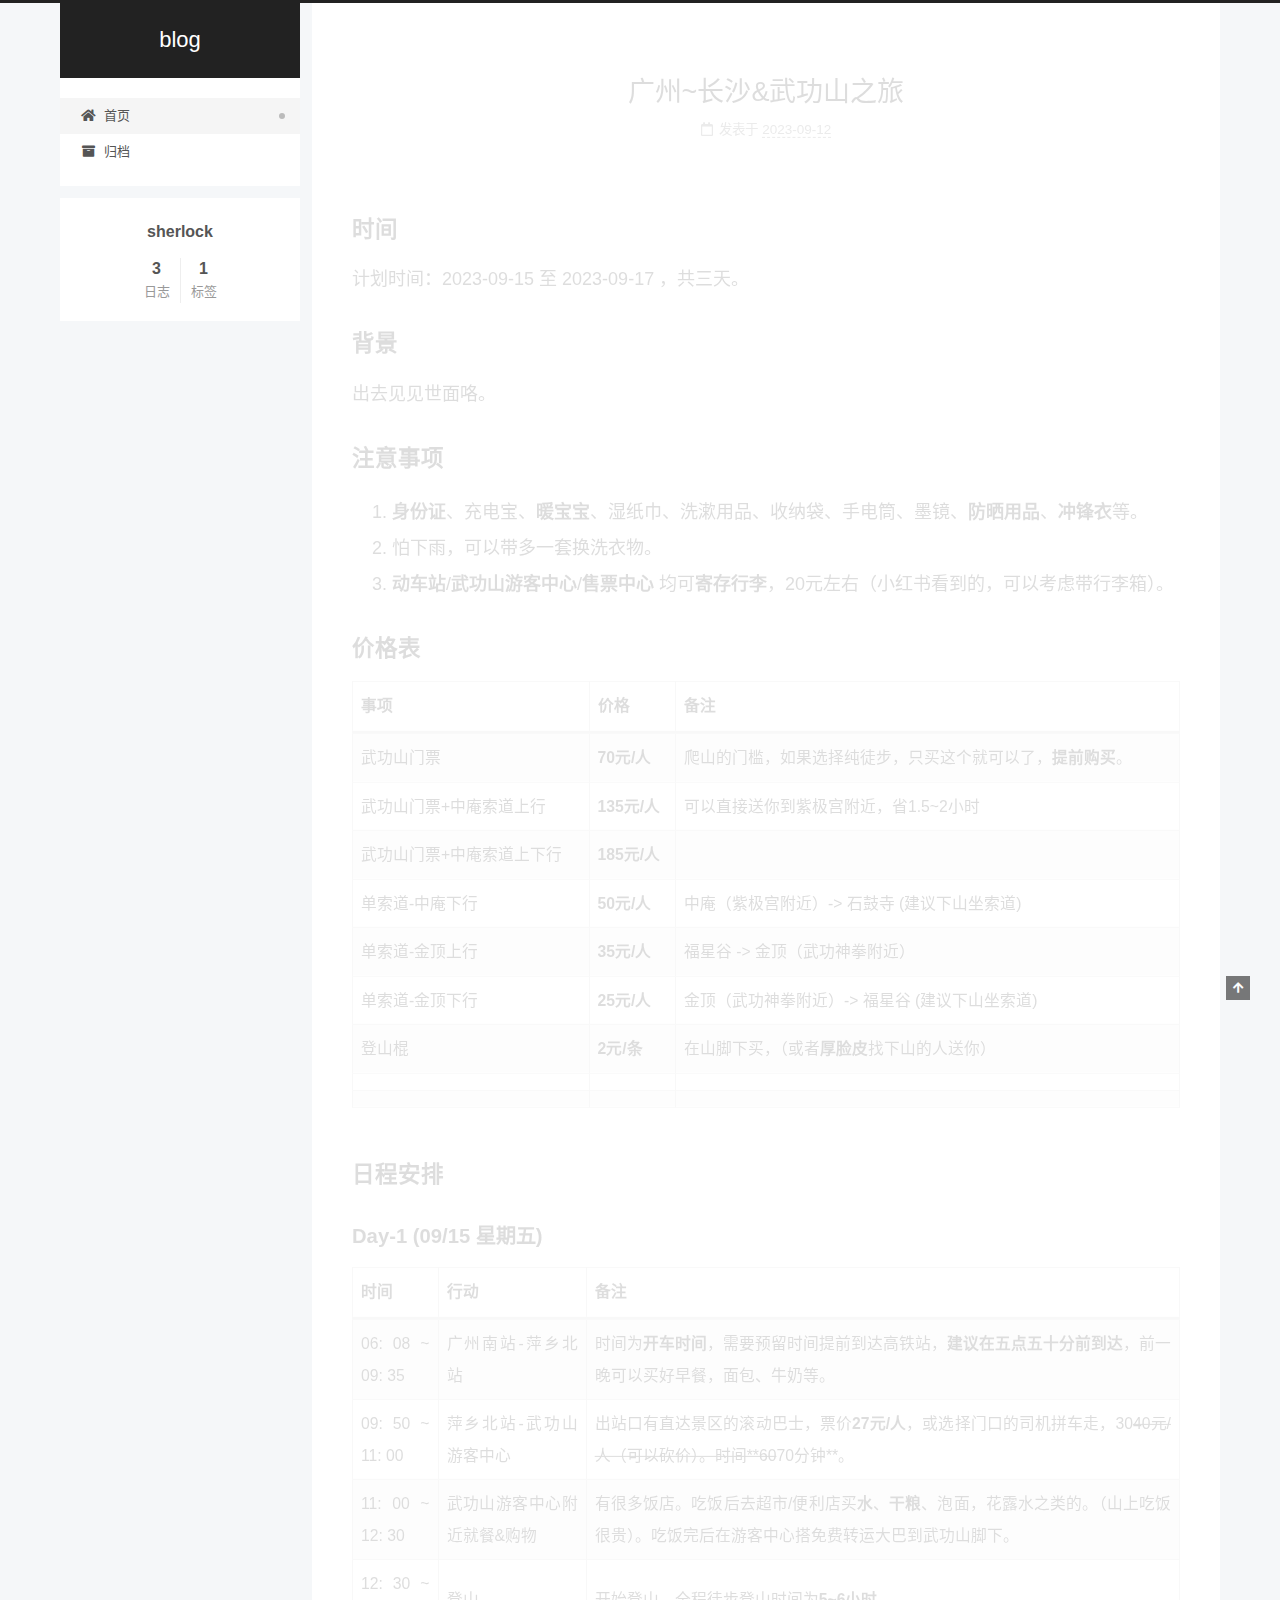
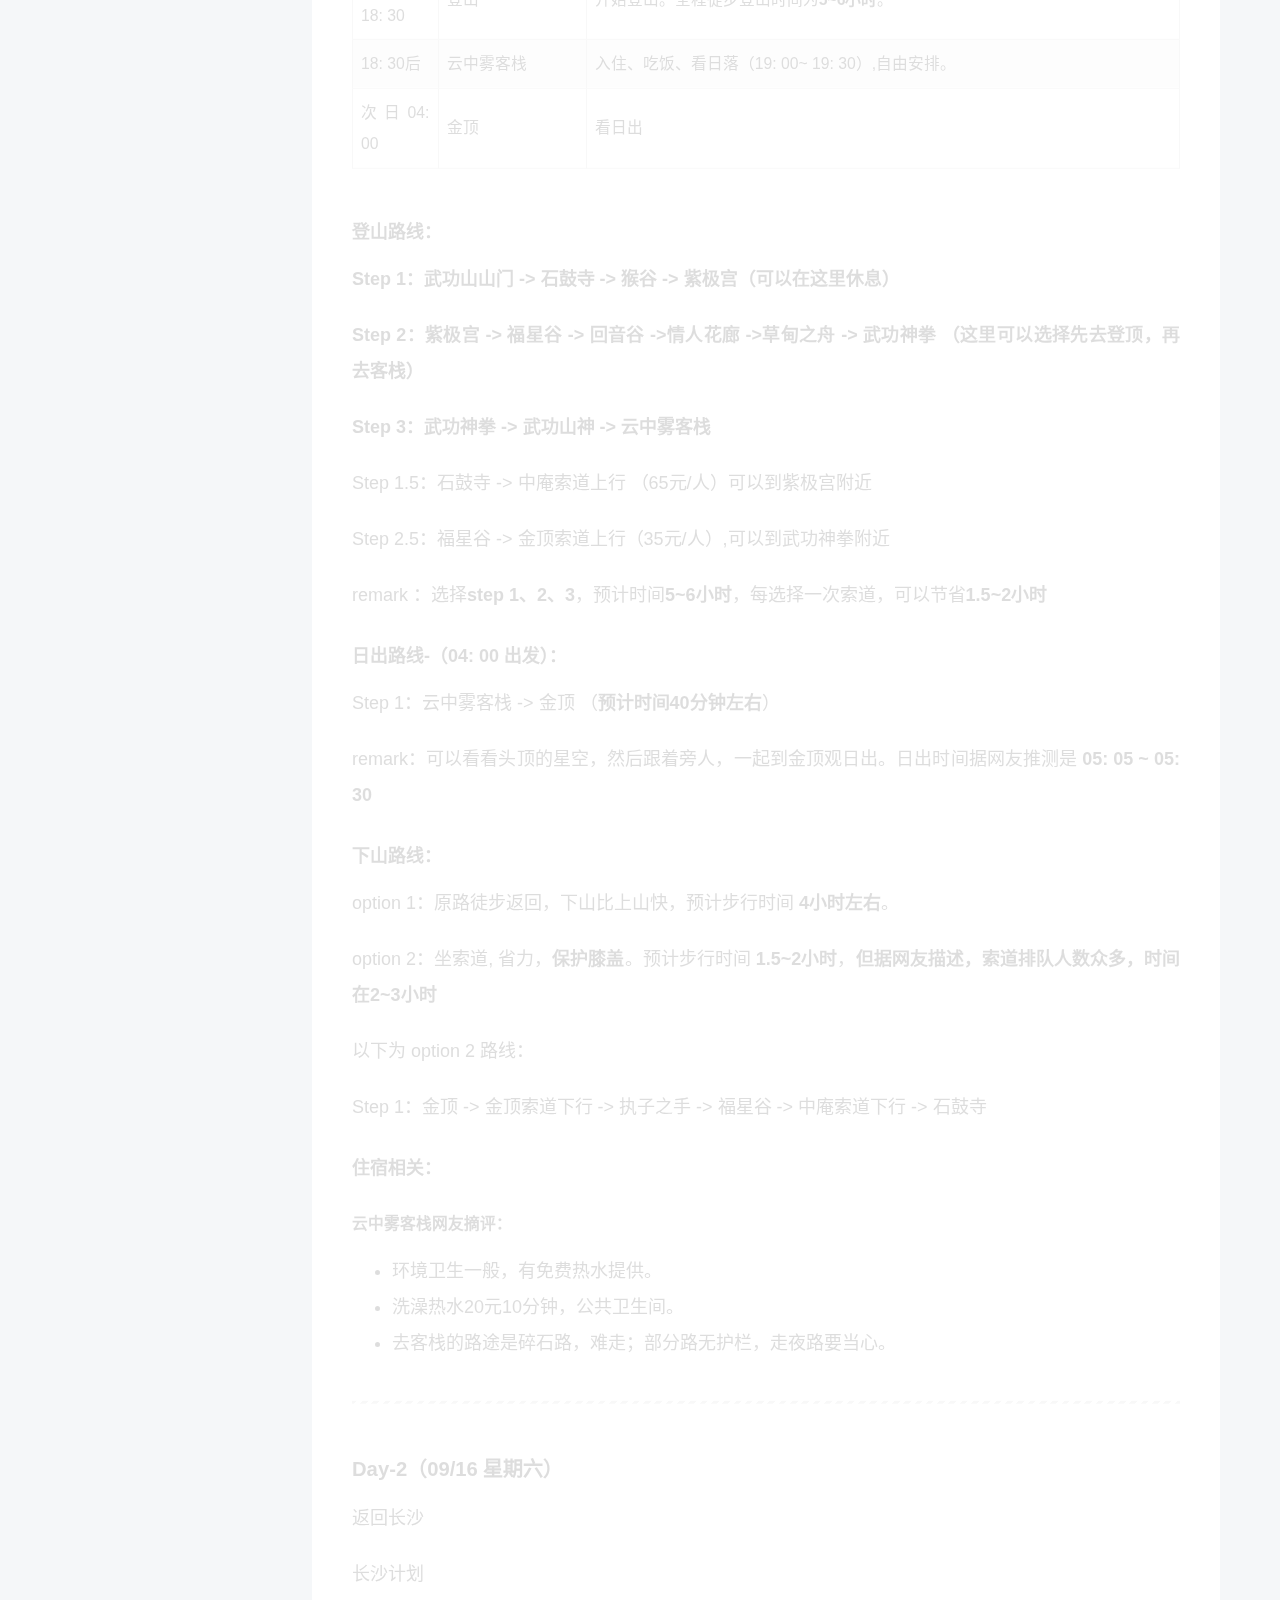
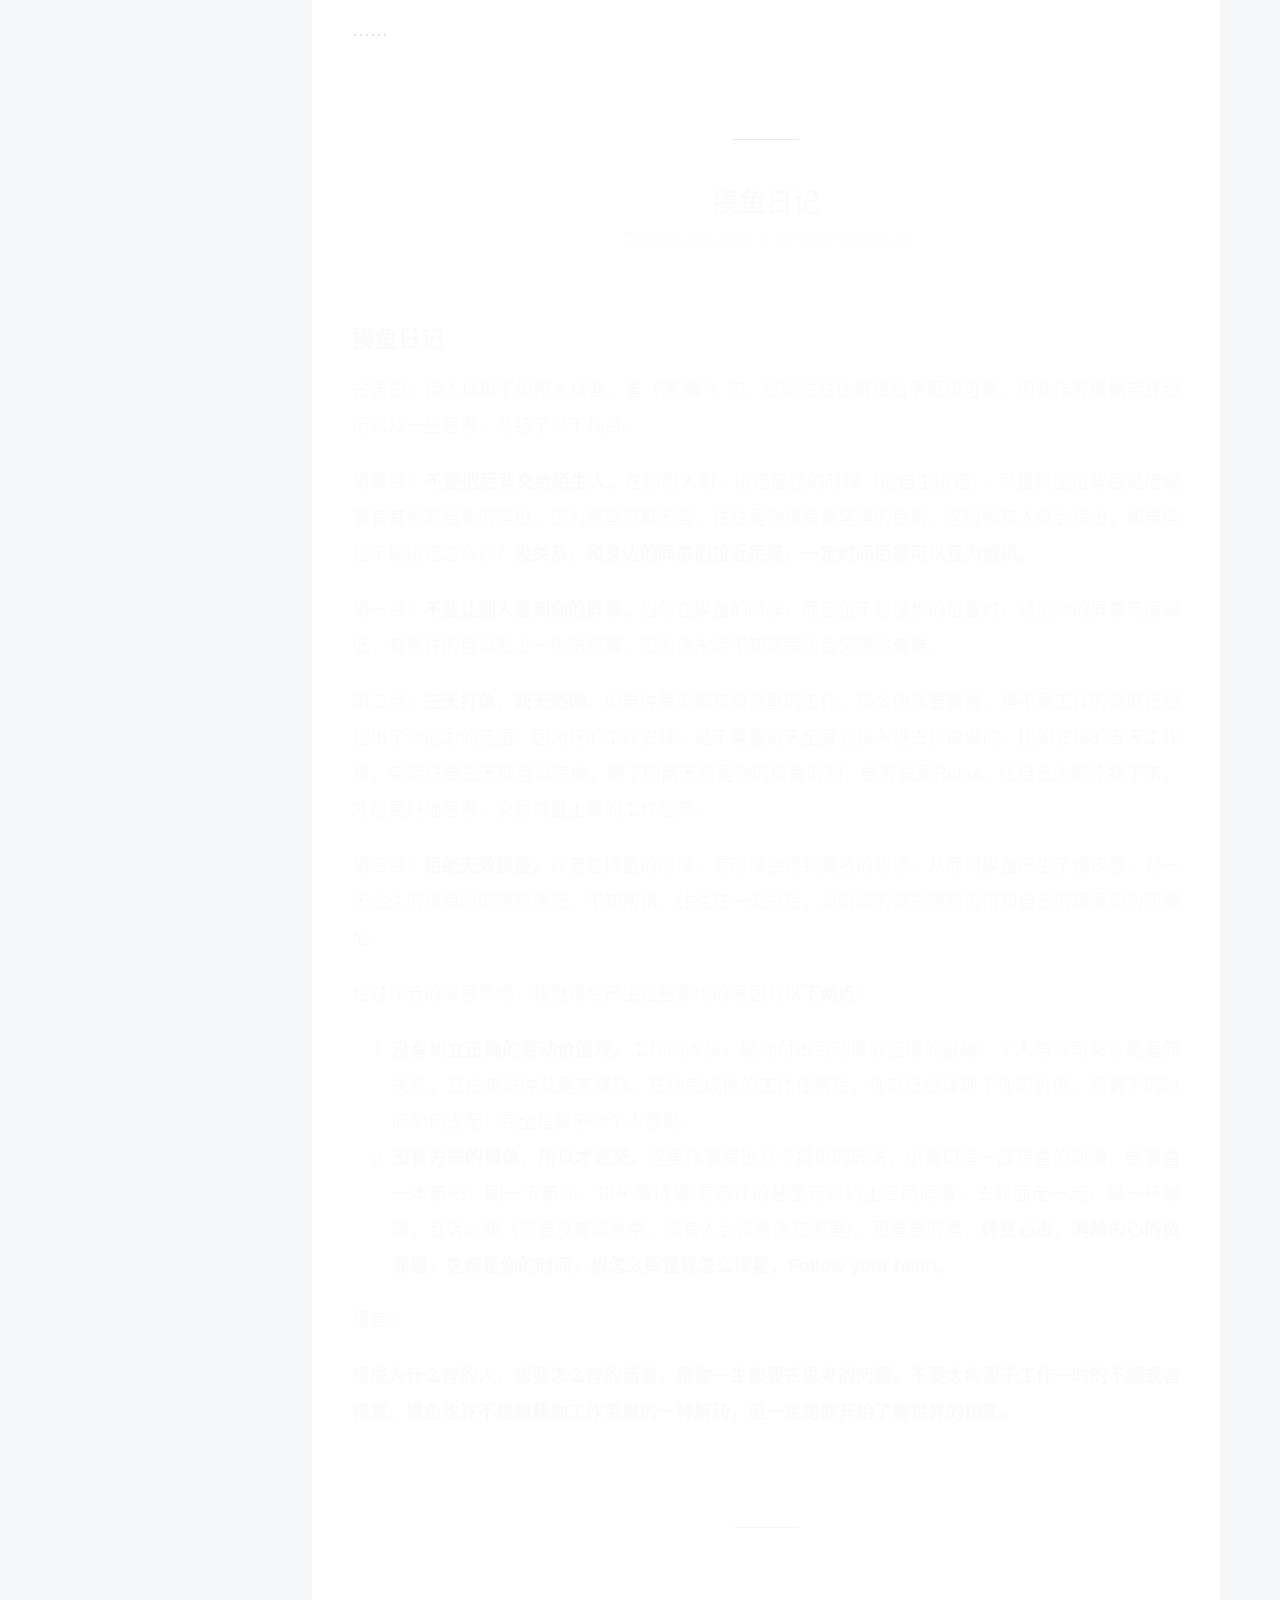
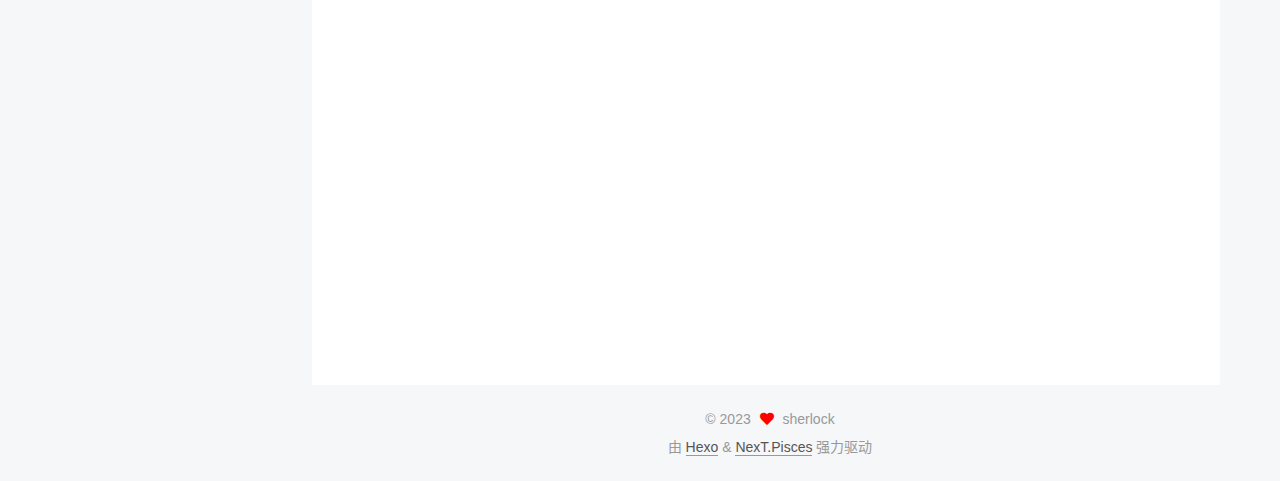
==== index.html @ 74f9b595 "Site updated: 2023-09-12 03:17:26" ====
<!DOCTYPE html>
<html lang="zh-CN">
<head>
  <meta charset="UTF-8">
<meta name="viewport" content="width=device-width, initial-scale=1, maximum-scale=2">
<meta name="theme-color" content="#222">
<meta name="generator" content="Hexo 6.3.0">
  <link rel="apple-touch-icon" sizes="180x180" href="/images/apple-touch-icon-next.png">
  <link rel="icon" type="image/png" sizes="32x32" href="/images/favicon-32x32-next.png">
  <link rel="icon" type="image/png" sizes="16x16" href="/images/favicon-16x16-next.png">
  <link rel="mask-icon" href="/images/logo.svg" color="#222">

<link rel="stylesheet" href="/css/main.css">


<link rel="stylesheet" href="/lib/font-awesome/css/all.min.css">

<script id="hexo-configurations">
    var NexT = window.NexT || {};
    var CONFIG = {"hostname":"sherlockque.github.io","root":"/","scheme":"Pisces","version":"7.8.0","exturl":false,"sidebar":{"position":"left","display":"post","padding":18,"offset":12,"onmobile":false},"copycode":{"enable":false,"show_result":false,"style":null},"back2top":{"enable":true,"sidebar":false,"scrollpercent":false},"bookmark":{"enable":false,"color":"#222","save":"auto"},"fancybox":false,"mediumzoom":false,"lazyload":false,"pangu":false,"comments":{"style":"tabs","active":null,"storage":true,"lazyload":false,"nav":null},"algolia":{"hits":{"per_page":10},"labels":{"input_placeholder":"Search for Posts","hits_empty":"We didn't find any results for the search: ${query}","hits_stats":"${hits} results found in ${time} ms"}},"localsearch":{"enable":false,"trigger":"auto","top_n_per_article":1,"unescape":false,"preload":false},"motion":{"enable":true,"async":false,"transition":{"post_block":"fadeIn","post_header":"slideDownIn","post_body":"slideDownIn","coll_header":"slideLeftIn","sidebar":"slideUpIn"}}};
  </script>

  <meta property="og:type" content="website">
<meta property="og:title" content="blog">
<meta property="og:url" content="https://sherlockque.github.io/index.html">
<meta property="og:site_name" content="blog">
<meta property="og:locale" content="zh_CN">
<meta property="article:author" content="sherlock">
<meta name="twitter:card" content="summary">

<link rel="canonical" href="https://sherlockque.github.io/">


<script id="page-configurations">
  // https://hexo.io/docs/variables.html
  CONFIG.page = {
    sidebar: "",
    isHome : true,
    isPost : false,
    lang   : 'zh-CN'
  };
</script>

  <title>blog</title>
  






  <noscript>
  <style>
  .use-motion .brand,
  .use-motion .menu-item,
  .sidebar-inner,
  .use-motion .post-block,
  .use-motion .pagination,
  .use-motion .comments,
  .use-motion .post-header,
  .use-motion .post-body,
  .use-motion .collection-header { opacity: initial; }

  .use-motion .site-title,
  .use-motion .site-subtitle {
    opacity: initial;
    top: initial;
  }

  .use-motion .logo-line-before i { left: initial; }
  .use-motion .logo-line-after i { right: initial; }
  </style>
</noscript>

</head>

<body itemscope itemtype="http://schema.org/WebPage">
  <div class="container use-motion">
    <div class="headband"></div>

    <header class="header" itemscope itemtype="http://schema.org/WPHeader">
      <div class="header-inner"><div class="site-brand-container">
  <div class="site-nav-toggle">
    <div class="toggle" aria-label="切换导航栏">
      <span class="toggle-line toggle-line-first"></span>
      <span class="toggle-line toggle-line-middle"></span>
      <span class="toggle-line toggle-line-last"></span>
    </div>
  </div>

  <div class="site-meta">

    <a href="/" class="brand" rel="start">
      <span class="logo-line-before"><i></i></span>
      <h1 class="site-title">blog</h1>
      <span class="logo-line-after"><i></i></span>
    </a>
  </div>

  <div class="site-nav-right">
    <div class="toggle popup-trigger">
    </div>
  </div>
</div>




<nav class="site-nav">
  <ul id="menu" class="main-menu menu">
        <li class="menu-item menu-item-home">

    <a href="/" rel="section"><i class="fa fa-home fa-fw"></i>首页</a>

  </li>
        <li class="menu-item menu-item-archives">

    <a href="/archives/" rel="section"><i class="fa fa-archive fa-fw"></i>归档</a>

  </li>
  </ul>
</nav>




</div>
    </header>

    
  <div class="back-to-top">
    <i class="fa fa-arrow-up"></i>
    <span>0%</span>
  </div>


    <main class="main">
      <div class="main-inner">
        <div class="content-wrap">
          

          <div class="content index posts-expand">
            
      
  
  
  <article itemscope itemtype="http://schema.org/Article" class="post-block" lang="zh-CN">
    <link itemprop="mainEntityOfPage" href="https://sherlockque.github.io/2023/09/12/230915-%E5%B9%BF%E5%B7%9E-%E9%95%BF%E6%B2%99-%E6%AD%A6%E5%8A%9F%E5%B1%B1%E4%B9%8B%E6%97%85/">

    <span hidden itemprop="author" itemscope itemtype="http://schema.org/Person">
      <meta itemprop="image" content="/images/avatar.gif">
      <meta itemprop="name" content="sherlock">
      <meta itemprop="description" content="">
    </span>

    <span hidden itemprop="publisher" itemscope itemtype="http://schema.org/Organization">
      <meta itemprop="name" content="blog">
    </span>
      <header class="post-header">
        <h2 class="post-title" itemprop="name headline">
          
            <a href="/2023/09/12/230915-%E5%B9%BF%E5%B7%9E-%E9%95%BF%E6%B2%99-%E6%AD%A6%E5%8A%9F%E5%B1%B1%E4%B9%8B%E6%97%85/" class="post-title-link" itemprop="url">广州~长沙&武功山之旅</a>
        </h2>

        <div class="post-meta">
            <span class="post-meta-item">
              <span class="post-meta-item-icon">
                <i class="far fa-calendar"></i>
              </span>
              <span class="post-meta-item-text">发表于</span>
              

              <time title="创建时间：2023-09-12 02:23:42 / 修改时间：02:30:20" itemprop="dateCreated datePublished" datetime="2023-09-12T02:23:42+08:00">2023-09-12</time>
            </span>

          

        </div>
      </header>

    
    
    
    <div class="post-body" itemprop="articleBody">

      
          <h3 id="时间"><a href="#时间" class="headerlink" title="时间"></a>时间</h3><p>计划时间：2023-09-15 至 2023-09-17 ，共三天。</p>
<h3 id="背景"><a href="#背景" class="headerlink" title="背景"></a>背景</h3><p>出去见见世面咯。</p>
<h3 id="注意事项"><a href="#注意事项" class="headerlink" title="注意事项"></a>注意事项</h3><ol>
<li><strong>身份证</strong>、充电宝、<strong>暖宝宝</strong>、湿纸巾、洗漱用品、收纳袋、手电筒、墨镜、<strong>防晒用品</strong>、<strong>冲锋衣</strong>等。</li>
<li>怕下雨，可以带多一套换洗衣物。</li>
<li><strong>动车站</strong>&#x2F;<strong>武功山游客中心</strong>&#x2F;<strong>售票中心</strong> 均可<strong>寄存行李</strong>，20元左右（小红书看到的，可以考虑带行李箱）。</li>
</ol>
<h3 id="价格表"><a href="#价格表" class="headerlink" title="价格表"></a>价格表</h3><table>
<thead>
<tr>
<th>事项</th>
<th>价格</th>
<th>备注</th>
</tr>
</thead>
<tbody><tr>
<td>武功山门票</td>
<td><strong>70元&#x2F;人</strong></td>
<td>爬山的门槛，如果选择纯徒步，只买这个就可以了，<strong>提前购买</strong>。</td>
</tr>
<tr>
<td>武功山门票+中庵索道上行</td>
<td><strong>135元&#x2F;人</strong></td>
<td>可以直接送你到紫极宫附近，省1.5~2小时</td>
</tr>
<tr>
<td>武功山门票+中庵索道上下行</td>
<td><strong>185元&#x2F;人</strong></td>
<td></td>
</tr>
<tr>
<td>单索道-中庵下行</td>
<td><strong>50元&#x2F;人</strong></td>
<td>中庵（紫极宫附近）-&gt; 石鼓寺  (建议下山坐索道)</td>
</tr>
<tr>
<td>单索道-金顶上行</td>
<td><strong>35元&#x2F;人</strong></td>
<td>福星谷 -&gt; 金顶（武功神拳附近）</td>
</tr>
<tr>
<td>单索道-金顶下行</td>
<td><strong>25元&#x2F;人</strong></td>
<td>金顶（武功神拳附近）-&gt; 福星谷 (建议下山坐索道)</td>
</tr>
<tr>
<td>登山棍</td>
<td><strong>2元&#x2F;条</strong></td>
<td>在山脚下买，（或者<strong>厚脸皮</strong>找下山的人送你）</td>
</tr>
<tr>
<td></td>
<td></td>
<td></td>
</tr>
<tr>
<td></td>
<td></td>
<td></td>
</tr>
</tbody></table>
<h3 id="日程安排"><a href="#日程安排" class="headerlink" title="日程安排"></a>日程安排</h3><h4 id="Day-1-09-x2F-15-星期五"><a href="#Day-1-09-x2F-15-星期五" class="headerlink" title="Day-1 (09&#x2F;15 星期五)"></a>Day-1 (09&#x2F;15 星期五)</h4><table>
<thead>
<tr>
<th>时间</th>
<th>行动</th>
<th>备注</th>
</tr>
</thead>
<tbody><tr>
<td>06: 08 ~ 09: 35</td>
<td>广州南站-萍乡北站</td>
<td>时间为<strong>开车时间</strong>，需要预留时间提前到达高铁站，<strong>建议在五点五十分前到达</strong>，前一晚可以买好早餐，面包、牛奶等。</td>
</tr>
<tr>
<td>09: 50 ~ 11: 00</td>
<td>萍乡北站-武功山游客中心</td>
<td>出站口有直达景区的滚动巴士，票价<strong>27元&#x2F;人</strong>，或选择门口的司机拼车走，30<del>40元&#x2F;人（可以砍价）。时间**60</del>70分钟**。</td>
</tr>
<tr>
<td>11: 00 ~ 12: 30</td>
<td>武功山游客中心附近就餐&amp;购物</td>
<td>有很多饭店。吃饭后去超市&#x2F;便利店买<strong>水</strong>、<strong>干粮</strong>、泡面，花露水之类的。（山上吃饭很贵）。吃饭完后在游客中心搭免费转运大巴到武功山脚下。</td>
</tr>
<tr>
<td>12: 30 ~ 18: 30</td>
<td>登山</td>
<td>开始登山。全程徒步登山时间为<strong>5~6小时</strong>。</td>
</tr>
<tr>
<td>18: 30后</td>
<td>云中雾客栈</td>
<td>入住、吃饭、看日落（19: 00~ 19: 30）,自由安排。</td>
</tr>
<tr>
<td>次日04: 00</td>
<td>金顶</td>
<td>看日出</td>
</tr>
</tbody></table>
<h5 id="登山路线："><a href="#登山路线：" class="headerlink" title="登山路线："></a>登山路线：</h5><p><strong>Step 1：武功山山门 -&gt; 石鼓寺 -&gt; 猴谷 -&gt; 紫极宫（可以在这里休息）</strong></p>
<p><strong>Step 2：紫极宫 -&gt; 福星谷 -&gt; 回音谷 -&gt;情人花廊 -&gt;草甸之舟 -&gt; 武功神拳</strong> <strong>（这里可以选择先去登顶，再去客栈）</strong></p>
<p><strong>Step 3：武功神拳 -&gt; 武功山神 -&gt; 云中雾客栈</strong></p>
<p>Step 1.5：石鼓寺 -&gt; 中庵索道上行 （65元&#x2F;人）可以到紫极宫附近</p>
<p>Step 2.5：福星谷 -&gt; 金顶索道上行（35元&#x2F;人）,可以到武功神拳附近</p>
<p>remark ：选择<strong>step 1、2、3</strong>，预计时间<strong>5~6小时</strong>，每选择一次索道，可以节省<strong>1.5~2小时</strong></p>
<h5 id="日出路线-（04-00-出发）："><a href="#日出路线-（04-00-出发）：" class="headerlink" title="日出路线-（04: 00 出发）："></a>日出路线-（04: 00 出发）：</h5><p>Step 1：云中雾客栈 -&gt; 金顶  （<strong>预计时间40分钟左右</strong>）</p>
<p>remark：可以看看头顶的星空，然后跟着旁人，一起到金顶观日出。日出时间据网友推测是 <strong>05: 05 ~ 05: 30</strong></p>
<h5 id="下山路线："><a href="#下山路线：" class="headerlink" title="下山路线："></a>下山路线：</h5><p>option 1：原路徒步返回，下山比上山快，预计步行时间 <strong>4小时左右</strong>。</p>
<p>option 2：坐索道, 省力，<strong>保护膝盖</strong>。预计步行时间 <strong>1.5~2小时</strong>，<strong>但据网友描述，索道排队人数众多，时间在2~3小时</strong></p>
<p>以下为 option 2 路线：</p>
<p>Step 1：金顶 -&gt; 金顶索道下行 -&gt; 执子之手 -&gt; 福星谷 -&gt; 中庵索道下行 -&gt; 石鼓寺</p>
<h5 id="住宿相关："><a href="#住宿相关：" class="headerlink" title="住宿相关："></a>住宿相关：</h5><h6 id="云中雾客栈网友摘评："><a href="#云中雾客栈网友摘评：" class="headerlink" title="云中雾客栈网友摘评："></a>云中雾客栈网友摘评：</h6><ul>
<li>环境卫生一般，有免费热水提供。</li>
<li>洗澡热水20元10分钟，公共卫生间。</li>
<li>去客栈的路途是碎石路，难走；部分路无护栏，走夜路要当心。</li>
</ul>
<hr>
<h4 id="Day-2（09-x2F-16-星期六）"><a href="#Day-2（09-x2F-16-星期六）" class="headerlink" title="Day-2（09&#x2F;16 星期六）"></a>Day-2（09&#x2F;16 星期六）</h4><p>返回长沙</p>
<p>长沙计划</p>
<p>……</p>

      
    </div>

    
    
    
      <footer class="post-footer">
        <div class="post-eof"></div>
      </footer>
  </article>
  
  
  

      
  
  
  <article itemscope itemtype="http://schema.org/Article" class="post-block" lang="zh-CN">
    <link itemprop="mainEntityOfPage" href="https://sherlockque.github.io/2023/07/12/%E6%91%B8%E9%B1%BC%E6%97%A5%E8%AE%B0/">

    <span hidden itemprop="author" itemscope itemtype="http://schema.org/Person">
      <meta itemprop="image" content="/images/avatar.gif">
      <meta itemprop="name" content="sherlock">
      <meta itemprop="description" content="">
    </span>

    <span hidden itemprop="publisher" itemscope itemtype="http://schema.org/Organization">
      <meta itemprop="name" content="blog">
    </span>
      <header class="post-header">
        <h2 class="post-title" itemprop="name headline">
          
            <a href="/2023/07/12/%E6%91%B8%E9%B1%BC%E6%97%A5%E8%AE%B0/" class="post-title-link" itemprop="url">摸鱼日记</a>
        </h2>

        <div class="post-meta">
            <span class="post-meta-item">
              <span class="post-meta-item-icon">
                <i class="far fa-calendar"></i>
              </span>
              <span class="post-meta-item-text">发表于</span>

              <time title="创建时间：2023-07-12 11:34:20" itemprop="dateCreated datePublished" datetime="2023-07-12T11:34:20+08:00">2023-07-12</time>
            </span>
              <span class="post-meta-item">
                <span class="post-meta-item-icon">
                  <i class="far fa-calendar-check"></i>
                </span>
                <span class="post-meta-item-text">更新于</span>
                <time title="修改时间：2023-09-12 03:05:17" itemprop="dateModified" datetime="2023-09-12T03:05:17+08:00">2023-09-12</time>
              </span>

          

        </div>
      </header>

    
    
    
    <div class="post-body" itemprop="articleBody">

      
          <h3 id="摸鱼日记"><a href="#摸鱼日记" class="headerlink" title="摸鱼日记"></a>摸鱼日记</h3><p>古语曰：授人以鱼不如授人以渔。雀（通“确”）实，经验往往比直接给予更加可贵。因此作者根据亲身经历以及一些思考，总结了以下几点。</p>
<p>第零点：<strong>不要把后背交给陌生人。</strong>在你刚入职，挑选座位的时候（能自主挑选），尽量挑座位背后是墙或者有其他遮挡物的座位。因为墙壁沉默无言，往往是你摸鱼最坚强的后盾。这时候有人就会提出，如果座位不能挑选怎么办？<strong>没关系，和身边的同事们拉近距离，一定时间后就可以互为僚机。</strong></p>
<p>第一点：<strong>不要让别人看到你的屏幕。</strong>当你在摸鱼的时候，而座位不是理想的位置时，请把你的屏幕亮度调低，有条件的可以贴上一张防窥膜，因为你永远不知道旁边会突然站着谁。</p>
<p>第二点：<strong>三天打鱼，两天晒网。</strong>如果你每天都有很沉重的工作，那么你就要警惕，是不是工作的强度已经超出了你能力的范围。因为好的工作安排，是不需要每天全身心投入进去拼命做的。比如安排的五天工作量，实际只要三天就可以完成，剩下的两天则是你的摸鱼时刻，或者说是Relax。让自己大脑冷静下来，才能更好地思考，交付质量上乘的工作任务。</p>
<p>第三点：<strong>拒绝无效摸鱼。</strong>作者在摸鱼的时候，有时候会感到莫名的焦虑，从而对摸鱼产生了愧疚感。对一天之久的摸鱼时间感到迷茫、不知所措。往往在一天过后，对时间的流逝感到惋惜和自己的碌碌而为而懊恼。</p>
<p>经过作者的深思熟虑，我觉得会产生这些焦虑的原因有<strong>以下两点</strong>：</p>
<ol>
<li><strong>没有树立正确的劳动价值观。</strong>工作的本质，是你付出劳动换取应得的报酬。个人与公司关系是雇佣关系，直白来说你就是来赚钱。在你完成你的工作任务后，你就已经体现了你的价值。而剩下的时间如何支配，完全是属于你个人意愿。</li>
<li><strong>没有方向的摸鱼，所以才迷茫。</strong>这里作者提出几个摸鱼的玩法，小窗口追一部想看的动漫，或者看一本新书；刷一下新闻、知乎微博等;有条件的甚至可以约上三两同事，去外面走一走，喝一杯咖啡，互诉心肠（只要没有紧急事，没有人会留意你在哪里）。更重要的是，<strong>转变心态，消除内心的负罪感，这都是你的时间，想怎么挥霍就怎么挥霍，Follow your heart。</strong></li>
</ol>
<p>尾言：</p>
<p> <strong>想成为什么样的人，想要怎么样的活着，是你一生都要去思考的问题。不要太拘泥于工作一时的不顺或者得意。摸鱼也许不是慰藉你工作劳累的一种解药，但一定是你开始了解世界的钥匙。</strong></p>

      
    </div>

    
    
    
      <footer class="post-footer">
        <div class="post-eof"></div>
      </footer>
  </article>
  
  
  

      
  
  
  <article itemscope itemtype="http://schema.org/Article" class="post-block" lang="zh-CN">
    <link itemprop="mainEntityOfPage" href="https://sherlockque.github.io/2023/06/21/%E5%BF%83%E6%83%85%E9%9A%8F%E7%AC%94/">

    <span hidden itemprop="author" itemscope itemtype="http://schema.org/Person">
      <meta itemprop="image" content="/images/avatar.gif">
      <meta itemprop="name" content="sherlock">
      <meta itemprop="description" content="">
    </span>

    <span hidden itemprop="publisher" itemscope itemtype="http://schema.org/Organization">
      <meta itemprop="name" content="blog">
    </span>
      <header class="post-header">
        <h2 class="post-title" itemprop="name headline">
          
            <a href="/2023/06/21/%E5%BF%83%E6%83%85%E9%9A%8F%E7%AC%94/" class="post-title-link" itemprop="url">心情随笔</a>
        </h2>

        <div class="post-meta">
            <span class="post-meta-item">
              <span class="post-meta-item-icon">
                <i class="far fa-calendar"></i>
              </span>
              <span class="post-meta-item-text">发表于</span>

              <time title="创建时间：2023-06-21 18:37:54" itemprop="dateCreated datePublished" datetime="2023-06-21T18:37:54+08:00">2023-06-21</time>
            </span>
              <span class="post-meta-item">
                <span class="post-meta-item-icon">
                  <i class="far fa-calendar-check"></i>
                </span>
                <span class="post-meta-item-text">更新于</span>
                <time title="修改时间：2023-09-12 02:51:11" itemprop="dateModified" datetime="2023-09-12T02:51:11+08:00">2023-09-12</time>
              </span>

          

        </div>
      </header>

    
    
    
    <div class="post-body" itemprop="articleBody">

      
          <h2 id="今日心情"><a href="#今日心情" class="headerlink" title="今日心情"></a>今日心情</h2><p>2023&#x2F;06&#x2F;21，突然有一天下了一场雨，浇灭了我二十四年的浑浑噩噩。雨水穿过破破烂烂的茅屋，滴落在装满心事的木箱子上，此后心事洒了一地。<br>雨停了，云散开，一束束阳光照了进来，墙壁上、地板上的雨痕渐渐干涸，一切都归于平静，只有那洒在地上的心事，还在期盼着下一场雨。</p>

      
    </div>

    
    
    
      <footer class="post-footer">
        <div class="post-eof"></div>
      </footer>
  </article>
  
  
  


  



          </div>
          

<script>
  window.addEventListener('tabs:register', () => {
    let { activeClass } = CONFIG.comments;
    if (CONFIG.comments.storage) {
      activeClass = localStorage.getItem('comments_active') || activeClass;
    }
    if (activeClass) {
      let activeTab = document.querySelector(`a[href="#comment-${activeClass}"]`);
      if (activeTab) {
        activeTab.click();
      }
    }
  });
  if (CONFIG.comments.storage) {
    window.addEventListener('tabs:click', event => {
      if (!event.target.matches('.tabs-comment .tab-content .tab-pane')) return;
      let commentClass = event.target.classList[1];
      localStorage.setItem('comments_active', commentClass);
    });
  }
</script>

        </div>
          
  
  <div class="toggle sidebar-toggle">
    <span class="toggle-line toggle-line-first"></span>
    <span class="toggle-line toggle-line-middle"></span>
    <span class="toggle-line toggle-line-last"></span>
  </div>

  <aside class="sidebar">
    <div class="sidebar-inner">

      <ul class="sidebar-nav motion-element">
        <li class="sidebar-nav-toc">
          文章目录
        </li>
        <li class="sidebar-nav-overview">
          站点概览
        </li>
      </ul>

      <!--noindex-->
      <div class="post-toc-wrap sidebar-panel">
      </div>
      <!--/noindex-->

      <div class="site-overview-wrap sidebar-panel">
        <div class="site-author motion-element" itemprop="author" itemscope itemtype="http://schema.org/Person">
  <p class="site-author-name" itemprop="name">sherlock</p>
  <div class="site-description" itemprop="description"></div>
</div>
<div class="site-state-wrap motion-element">
  <nav class="site-state">
      <div class="site-state-item site-state-posts">
          <a href="/archives/">
        
          <span class="site-state-item-count">3</span>
          <span class="site-state-item-name">日志</span>
        </a>
      </div>
      <div class="site-state-item site-state-tags">
        <span class="site-state-item-count">1</span>
        <span class="site-state-item-name">标签</span>
      </div>
  </nav>
</div>



      </div>

    </div>
  </aside>
  <div id="sidebar-dimmer"></div>


      </div>
    </main>

    <footer class="footer">
      <div class="footer-inner">
        

        

<div class="copyright">
  
  &copy; 
  <span itemprop="copyrightYear">2023</span>
  <span class="with-love">
    <i class="fa fa-heart"></i>
  </span>
  <span class="author" itemprop="copyrightHolder">sherlock</span>
</div>
  <div class="powered-by">由 <a href="https://hexo.io/" class="theme-link" rel="noopener" target="_blank">Hexo</a> & <a href="https://pisces.theme-next.org/" class="theme-link" rel="noopener" target="_blank">NexT.Pisces</a> 强力驱动
  </div>

        








      </div>
    </footer>
  </div>

  
  <script src="/lib/anime.min.js"></script>
  <script src="/lib/velocity/velocity.min.js"></script>
  <script src="/lib/velocity/velocity.ui.min.js"></script>

<script src="/js/utils.js"></script>

<script src="/js/motion.js"></script>


<script src="/js/schemes/pisces.js"></script>


<script src="/js/next-boot.js"></script>




  















  

  

</body>
</html>
---- css/main.css ----
:root {
  --body-bg-color: #f5f7f9;
  --content-bg-color: #fff;
  --card-bg-color: #f5f5f5;
  --text-color: #555;
  --blockquote-color: #666;
  --link-color: #555;
  --link-hover-color: #222;
  --brand-color: #fff;
  --brand-hover-color: #fff;
  --table-row-odd-bg-color: #f9f9f9;
  --table-row-hover-bg-color: #f5f5f5;
  --menu-item-bg-color: #f5f5f5;
  --btn-default-bg: #fff;
  --btn-default-color: #555;
  --btn-default-border-color: #555;
  --btn-default-hover-bg: #222;
  --btn-default-hover-color: #fff;
  --btn-default-hover-border-color: #222;
}
html {
  line-height: 1.15; /* 1 */
  -webkit-text-size-adjust: 100%; /* 2 */
}
body {
  margin: 0;
}
main {
  display: block;
}
h1 {
  font-size: 2em;
  margin: 0.67em 0;
}
hr {
  box-sizing: content-box; /* 1 */
  height: 0; /* 1 */
  overflow: visible; /* 2 */
}
pre {
  font-family: monospace, monospace; /* 1 */
  font-size: 1em; /* 2 */
}
a {
  background: transparent;
}
abbr[title] {
  border-bottom: none; /* 1 */
  text-decoration: underline; /* 2 */
  text-decoration: underline dotted; /* 2 */
}
b,
strong {
  font-weight: bolder;
}
code,
kbd,
samp {
  font-family: monospace, monospace; /* 1 */
  font-size: 1em; /* 2 */
}
small {
  font-size: 80%;
}
sub,
sup {
  font-size: 75%;
  line-height: 0;
  position: relative;
  vertical-align: baseline;
}
sub {
  bottom: -0.25em;
}
sup {
  top: -0.5em;
}
img {
  border-style: none;
}
button,
input,
optgroup,
select,
textarea {
  font-family: inherit; /* 1 */
  font-size: 100%; /* 1 */
  line-height: 1.15; /* 1 */
  margin: 0; /* 2 */
}
button,
input {
/* 1 */
  overflow: visible;
}
button,
select {
/* 1 */
  text-transform: none;
}
button,
[type='button'],
[type='reset'],
[type='submit'] {
  -webkit-appearance: button;
}
button::-moz-focus-inner,
[type='button']::-moz-focus-inner,
[type='reset']::-moz-focus-inner,
[type='submit']::-moz-focus-inner {
  border-style: none;
  padding: 0;
}
button:-moz-focusring,
[type='button']:-moz-focusring,
[type='reset']:-moz-focusring,
[type='submit']:-moz-focusring {
  outline: 1px dotted ButtonText;
}
fieldset {
  padding: 0.35em 0.75em 0.625em;
}
legend {
  box-sizing: border-box; /* 1 */
  color: inherit; /* 2 */
  display: table; /* 1 */
  max-width: 100%; /* 1 */
  padding: 0; /* 3 */
  white-space: normal; /* 1 */
}
progress {
  vertical-align: baseline;
}
textarea {
  overflow: auto;
}
[type='checkbox'],
[type='radio'] {
  box-sizing: border-box; /* 1 */
  padding: 0; /* 2 */
}
[type='number']::-webkit-inner-spin-button,
[type='number']::-webkit-outer-spin-button {
  height: auto;
}
[type='search'] {
  outline-offset: -2px; /* 2 */
  -webkit-appearance: textfield; /* 1 */
}
[type='search']::-webkit-search-decoration {
  -webkit-appearance: none;
}
::-webkit-file-upload-button {
  font: inherit; /* 2 */
  -webkit-appearance: button; /* 1 */
}
details {
  display: block;
}
summary {
  display: list-item;
}
template {
  display: none;
}
[hidden] {
  display: none;
}
::selection {
  background: #262a30;
  color: #eee;
}
html,
body {
  height: 100%;
}
body {
  background: var(--body-bg-color);
  color: var(--text-color);
  font-family: 'Lato', "PingFang SC", "Microsoft YaHei", sans-serif;
  font-size: 1em;
  line-height: 2;
}
@media (max-width: 991px) {
  body {
    padding-left: 0 !important;
    padding-right: 0 !important;
  }
}
h1,
h2,
h3,
h4,
h5,
h6 {
  font-family: 'Lato', "PingFang SC", "Microsoft YaHei", sans-serif;
  font-weight: bold;
  line-height: 1.5;
  margin: 20px 0 15px;
}
h1 {
  font-size: 1.5em;
}
h2 {
  font-size: 1.375em;
}
h3 {
  font-size: 1.25em;
}
h4 {
  font-size: 1.125em;
}
h5 {
  font-size: 1em;
}
h6 {
  font-size: 0.875em;
}
p {
  margin: 0 0 20px 0;
}
a,
span.exturl {
  border-bottom: 1px solid #999;
  color: var(--link-color);
  outline: 0;
  text-decoration: none;
  overflow-wrap: break-word;
  word-wrap: break-word;
  cursor: pointer;
}
a:hover,
span.exturl:hover {
  border-bottom-color: var(--link-hover-color);
  color: var(--link-hover-color);
}
iframe,
img,
video {
  display: block;
  margin-left: auto;
  margin-right: auto;
  max-width: 100%;
}
hr {
  background-image: repeating-linear-gradient(-45deg, #ddd, #ddd 4px, transparent 4px, transparent 8px);
  border: 0;
  height: 3px;
  margin: 40px 0;
}
blockquote {
  border-left: 4px solid #ddd;
  color: var(--blockquote-color);
  margin: 0;
  padding: 0 15px;
}
blockquote cite::before {
  content: '-';
  padding: 0 5px;
}
dt {
  font-weight: bold;
}
dd {
  margin: 0;
  padding: 0;
}
kbd {
  background-color: #f5f5f5;
  background-image: linear-gradient(#eee, #fff, #eee);
  border: 1px solid #ccc;
  border-radius: 0.2em;
  box-shadow: 0.1em 0.1em 0.2em rgba(0,0,0,0.1);
  color: #555;
  font-family: inherit;
  padding: 0.1em 0.3em;
  white-space: nowrap;
}
.table-container {
  overflow: auto;
}
table {
  border-collapse: collapse;
  border-spacing: 0;
  font-size: 0.875em;
  margin: 0 0 20px 0;
  width: 100%;
}
tbody tr:nth-of-type(odd) {
  background: var(--table-row-odd-bg-color);
}
tbody tr:hover {
  background: var(--table-row-hover-bg-color);
}
caption,
th,
td {
  font-weight: normal;
  padding: 8px;
  vertical-align: middle;
}
th,
td {
  border: 1px solid #ddd;
  border-bottom: 3px solid #ddd;
}
th {
  font-weight: 700;
  padding-bottom: 10px;
}
td {
  border-bottom-width: 1px;
}
.btn {
  background: var(--btn-default-bg);
  border: 2px solid var(--btn-default-border-color);
  border-radius: 2px;
  color: var(--btn-default-color);
  display: inline-block;
  font-size: 0.875em;
  line-height: 2;
  padding: 0 20px;
  text-decoration: none;
  transition-property: background-color;
  transition-delay: 0s;
  transition-duration: 0.2s;
  transition-timing-function: ease-in-out;
}
.btn:hover {
  background: var(--btn-default-hover-bg);
  border-color: var(--btn-default-hover-border-color);
  color: var(--btn-default-hover-color);
}
.btn + .btn {
  margin: 0 0 8px 8px;
}
.btn .fa-fw {
  text-align: left;
  width: 1.285714285714286em;
}
.toggle {
  line-height: 0;
}
.toggle .toggle-line {
  background: #fff;
  display: inline-block;
  height: 2px;
  left: 0;
  position: relative;
  top: 0;
  transition: all 0.4s;
  vertical-align: top;
  width: 100%;
}
.toggle .toggle-line:not(:first-child) {
  margin-top: 3px;
}
.toggle.toggle-arrow .toggle-line-first {
  left: 50%;
  top: 2px;
  transform: rotate(45deg);
  width: 50%;
}
.toggle.toggle-arrow .toggle-line-middle {
  left: 2px;
  width: 90%;
}
.toggle.toggle-arrow .toggle-line-last {
  left: 50%;
  top: -2px;
  transform: rotate(-45deg);
  width: 50%;
}
.toggle.toggle-close .toggle-line-first {
  transform: rotate(-45deg);
  top: 5px;
}
.toggle.toggle-close .toggle-line-middle {
  opacity: 0;
}
.toggle.toggle-close .toggle-line-last {
  transform: rotate(45deg);
  top: -5px;
}
.highlight,
pre {
  background: #f7f7f7;
  color: #4d4d4c;
  line-height: 1.6;
  margin: 0 auto 20px;
}
pre,
code {
  font-family: consolas, Menlo, monospace, "PingFang SC", "Microsoft YaHei";
}
code {
  background: #eee;
  border-radius: 3px;
  color: #555;
  padding: 2px 4px;
  overflow-wrap: break-word;
  word-wrap: break-word;
}
.highlight *::selection {
  background: #d6d6d6;
}
.highlight pre {
  border: 0;
  margin: 0;
  padding: 10px 0;
}
.highlight table {
  border: 0;
  margin: 0;
  width: auto;
}
.highlight td {
  border: 0;
  padding: 0;
}
.highlight figcaption {
  background: #eff2f3;
  color: #4d4d4c;
  display: flex;
  font-size: 0.875em;
  justify-content: space-between;
  line-height: 1.2;
  padding: 0.5em;
}
.highlight figcaption a {
  color: #4d4d4c;
}
.highlight figcaption a:hover {
  border-bottom-color: #4d4d4c;
}
.highlight .gutter {
  -moz-user-select: none;
  -ms-user-select: none;
  -webkit-user-select: none;
  user-select: none;
}
.highlight .gutter pre {
  background: #eff2f3;
  color: #869194;
  padding-left: 10px;
  padding-right: 10px;
  text-align: right;
}
.highlight .code pre {
  background: #f7f7f7;
  padding-left: 10px;
  width: 100%;
}
.gist table {
  width: auto;
}
.gist table td {
  border: 0;
}
pre {
  overflow: auto;
  padding: 10px;
}
pre code {
  background: none;
  color: #4d4d4c;
  font-size: 0.875em;
  padding: 0;
  text-shadow: none;
}
pre .deletion {
  background: #fdd;
}
pre .addition {
  background: #dfd;
}
pre .meta {
  color: #eab700;
  -moz-user-select: none;
  -ms-user-select: none;
  -webkit-user-select: none;
  user-select: none;
}
pre .comment {
  color: #8e908c;
}
pre .variable,
pre .attribute,
pre .tag,
pre .name,
pre .regexp,
pre .ruby .constant,
pre .xml .tag .title,
pre .xml .pi,
pre .xml .doctype,
pre .html .doctype,
pre .css .id,
pre .css .class,
pre .css .pseudo {
  color: #c82829;
}
pre .number,
pre .preprocessor,
pre .built_in,
pre .builtin-name,
pre .literal,
pre .params,
pre .constant,
pre .command {
  color: #f5871f;
}
pre .ruby .class .title,
pre .css .rules .attribute,
pre .string,
pre .symbol,
pre .value,
pre .inheritance,
pre .header,
pre .ruby .symbol,
pre .xml .cdata,
pre .special,
pre .formula {
  color: #718c00;
}
pre .title,
pre .css .hexcolor {
  color: #3e999f;
}
pre .function,
pre .python .decorator,
pre .python .title,
pre .ruby .function .title,
pre .ruby .title .keyword,
pre .perl .sub,
pre .javascript .title,
pre .coffeescript .title {
  color: #4271ae;
}
pre .keyword,
pre .javascript .function {
  color: #8959a8;
}
.blockquote-center {
  border-left: none;
  margin: 40px 0;
  padding: 0;
  position: relative;
  text-align: center;
}
.blockquote-center .fa {
  display: block;
  opacity: 0.6;
  position: absolute;
  width: 100%;
}
.blockquote-center .fa-quote-left {
  border-top: 1px solid #ccc;
  text-align: left;
  top: -20px;
}
.blockquote-center .fa-quote-right {
  border-bottom: 1px solid #ccc;
  text-align: right;
  bottom: -20px;
}
.blockquote-center p,
.blockquote-center div {
  text-align: center;
}
.post-body .group-picture img {
  margin: 0 auto;
  padding: 0 3px;
}
.group-picture-row {
  margin-bottom: 6px;
  overflow: hidden;
}
.group-picture-column {
  float: left;
  margin-bottom: 10px;
}
.post-body .label {
  color: #555;
  display: inline;
  padding: 0 2px;
}
.post-body .label.default {
  background: #f0f0f0;
}
.post-body .label.primary {
  background: #efe6f7;
}
.post-body .label.info {
  background: #e5f2f8;
}
.post-body .label.success {
  background: #e7f4e9;
}
.post-body .label.warning {
  background: #fcf6e1;
}
.post-body .label.danger {
  background: #fae8eb;
}
.post-body .tabs {
  margin-bottom: 20px;
}
.post-body .tabs,
.tabs-comment {
  display: block;
  padding-top: 10px;
  position: relative;
}
.post-body .tabs ul.nav-tabs,
.tabs-comment ul.nav-tabs {
  display: flex;
  flex-wrap: wrap;
  margin: 0;
  margin-bottom: -1px;
  padding: 0;
}
@media (max-width: 413px) {
  .post-body .tabs ul.nav-tabs,
  .tabs-comment ul.nav-tabs {
    display: block;
    margin-bottom: 5px;
  }
}
.post-body .tabs ul.nav-tabs li.tab,
.tabs-comment ul.nav-tabs li.tab {
  border-bottom: 1px solid #ddd;
  border-left: 1px solid transparent;
  border-right: 1px solid transparent;
  border-top: 3px solid transparent;
  flex-grow: 1;
  list-style-type: none;
  border-radius: 0 0 0 0;
}
@media (max-width: 413px) {
  .post-body .tabs ul.nav-tabs li.tab,
  .tabs-comment ul.nav-tabs li.tab {
    border-bottom: 1px solid transparent;
    border-left: 3px solid transparent;
    border-right: 1px solid transparent;
    border-top: 1px solid transparent;
  }
}
@media (max-width: 413px) {
  .post-body .tabs ul.nav-tabs li.tab,
  .tabs-comment ul.nav-tabs li.tab {
    border-radius: 0;
  }
}
.post-body .tabs ul.nav-tabs li.tab a,
.tabs-comment ul.nav-tabs li.tab a {
  border-bottom: initial;
  display: block;
  line-height: 1.8;
  outline: 0;
  padding: 0.25em 0.75em;
  text-align: center;
  transition-delay: 0s;
  transition-duration: 0.2s;
  transition-timing-function: ease-out;
}
.post-body .tabs ul.nav-tabs li.tab a i,
.tabs-comment ul.nav-tabs li.tab a i {
  width: 1.285714285714286em;
}
.post-body .tabs ul.nav-tabs li.tab.active,
.tabs-comment ul.nav-tabs li.tab.active {
  border-bottom: 1px solid transparent;
  border-left: 1px solid #ddd;
  border-right: 1px solid #ddd;
  border-top: 3px solid #fc6423;
}
@media (max-width: 413px) {
  .post-body .tabs ul.nav-tabs li.tab.active,
  .tabs-comment ul.nav-tabs li.tab.active {
    border-bottom: 1px solid #ddd;
    border-left: 3px solid #fc6423;
    border-right: 1px solid #ddd;
    border-top: 1px solid #ddd;
  }
}
.post-body .tabs ul.nav-tabs li.tab.active a,
.tabs-comment ul.nav-tabs li.tab.active a {
  color: var(--link-color);
  cursor: default;
}
.post-body .tabs .tab-content .tab-pane,
.tabs-comment .tab-content .tab-pane {
  border: 1px solid #ddd;
  border-top: 0;
  padding: 20px 20px 0 20px;
  border-radius: 0;
}
.post-body .tabs .tab-content .tab-pane:not(.active),
.tabs-comment .tab-content .tab-pane:not(.active) {
  display: none;
}
.post-body .tabs .tab-content .tab-pane.active,
.tabs-comment .tab-content .tab-pane.active {
  display: block;
}
.post-body .tabs .tab-content .tab-pane.active:nth-of-type(1),
.tabs-comment .tab-content .tab-pane.active:nth-of-type(1) {
  border-radius: 0 0 0 0;
}
@media (max-width: 413px) {
  .post-body .tabs .tab-content .tab-pane.active:nth-of-type(1),
  .tabs-comment .tab-content .tab-pane.active:nth-of-type(1) {
    border-radius: 0;
  }
}
.post-body .note {
  border-radius: 3px;
  margin-bottom: 20px;
  padding: 1em;
  position: relative;
  border: 1px solid #eee;
  border-left-width: 5px;
}
.post-body .note h2,
.post-body .note h3,
.post-body .note h4,
.post-body .note h5,
.post-body .note h6 {
  margin-top: 0;
  border-bottom: initial;
  margin-bottom: 0;
  padding-top: 0;
}
.post-body .note p:first-child,
.post-body .note ul:first-child,
.post-body .note ol:first-child,
.post-body .note table:first-child,
.post-body .note pre:first-child,
.post-body .note blockquote:first-child,
.post-body .note img:first-child {
  margin-top: 0;
}
.post-body .note p:last-child,
.post-body .note ul:last-child,
.post-body .note ol:last-child,
.post-body .note table:last-child,
.post-body .note pre:last-child,
.post-body .note blockquote:last-child,
.post-body .note img:last-child {
  margin-bottom: 0;
}
.post-body .note.default {
  border-left-color: #777;
}
.post-body .note.default h2,
.post-body .note.default h3,
.post-body .note.default h4,
.post-body .note.default h5,
.post-body .note.default h6 {
  color: #777;
}
.post-body .note.primary {
  border-left-color: #6f42c1;
}
.post-body .note.primary h2,
.post-body .note.primary h3,
.post-body .note.primary h4,
.post-body .note.primary h5,
.post-body .note.primary h6 {
  color: #6f42c1;
}
.post-body .note.info {
  border-left-color: #428bca;
}
.post-body .note.info h2,
.post-body .note.info h3,
.post-body .note.info h4,
.post-body .note.info h5,
.post-body .note.info h6 {
  color: #428bca;
}
.post-body .note.success {
  border-left-color: #5cb85c;
}
.post-body .note.success h2,
.post-body .note.success h3,
.post-body .note.success h4,
.post-body .note.success h5,
.post-body .note.success h6 {
  color: #5cb85c;
}
.post-body .note.warning {
  border-left-color: #f0ad4e;
}
.post-body .note.warning h2,
.post-body .note.warning h3,
.post-body .note.warning h4,
.post-body .note.warning h5,
.post-body .note.warning h6 {
  color: #f0ad4e;
}
.post-body .note.danger {
  border-left-color: #d9534f;
}
.post-body .note.danger h2,
.post-body .note.danger h3,
.post-body .note.danger h4,
.post-body .note.danger h5,
.post-body .note.danger h6 {
  color: #d9534f;
}
.pagination .prev,
.pagination .next,
.pagination .page-number,
.pagination .space {
  display: inline-block;
  margin: 0 10px;
  padding: 0 11px;
  position: relative;
  top: -1px;
}
@media (max-width: 767px) {
  .pagination .prev,
  .pagination .next,
  .pagination .page-number,
  .pagination .space {
    margin: 0 5px;
  }
}
.pagination {
  border-top: 1px solid #eee;
  margin: 120px 0 0;
  text-align: center;
}
.pagination .prev,
.pagination .next,
.pagination .page-number {
  border-bottom: 0;
  border-top: 1px solid #eee;
  transition-property: border-color;
  transition-delay: 0s;
  transition-duration: 0.2s;
  transition-timing-function: ease-in-out;
}
.pagination .prev:hover,
.pagination .next:hover,
.pagination .page-number:hover {
  border-top-color: #222;
}
.pagination .space {
  margin: 0;
  padding: 0;
}
.pagination .prev {
  margin-left: 0;
}
.pagination .next {
  margin-right: 0;
}
.pagination .page-number.current {
  background: #ccc;
  border-top-color: #ccc;
  color: #fff;
}
@media (max-width: 767px) {
  .pagination {
    border-top: none;
  }
  .pagination .prev,
  .pagination .next,
  .pagination .page-number {
    border-bottom: 1px solid #eee;
    border-top: 0;
    margin-bottom: 10px;
    padding: 0 10px;
  }
  .pagination .prev:hover,
  .pagination .next:hover,
  .pagination .page-number:hover {
    border-bottom-color: #222;
  }
}
.comments {
  margin-top: 60px;
  overflow: hidden;
}
.comment-button-group {
  display: flex;
  flex-wrap: wrap-reverse;
  justify-content: center;
  margin: 1em 0;
}
.comment-button-group .comment-button {
  margin: 0.1em 0.2em;
}
.comment-button-group .comment-button.active {
  background: var(--btn-default-hover-bg);
  border-color: var(--btn-default-hover-border-color);
  color: var(--btn-default-hover-color);
}
.comment-position {
  display: none;
}
.comment-position.active {
  display: block;
}
.tabs-comment {
  background: var(--content-bg-color);
  margin-top: 4em;
  padding-top: 0;
}
.tabs-comment .comments {
  border: 0;
  box-shadow: none;
  margin-top: 0;
  padding-top: 0;
}
.container {
  min-height: 100%;
  position: relative;
}
.main-inner {
  margin: 0 auto;
  width: calc(100% - 20px);
}
@media (min-width: 1200px) {
  .main-inner {
    width: 1160px;
  }
}
@media (min-width: 1600px) {
  .main-inner {
    width: 73%;
  }
}
@media (max-width: 767px) {
  .content-wrap {
    padding: 0 20px;
  }
}
.header {
  background: transparent;
}
.header-inner {
  margin: 0 auto;
  width: calc(100% - 20px);
}
@media (min-width: 1200px) {
  .header-inner {
    width: 1160px;
  }
}
@media (min-width: 1600px) {
  .header-inner {
    width: 73%;
  }
}
.site-brand-container {
  display: flex;
  flex-shrink: 0;
  padding: 0 10px;
}
.headband {
  background: #222;
  height: 3px;
}
.site-meta {
  flex-grow: 1;
  text-align: center;
}
@media (max-width: 767px) {
  .site-meta {
    text-align: center;
  }
}
.brand {
  border-bottom: none;
  color: var(--brand-color);
  display: inline-block;
  line-height: 1.375em;
  padding: 0 40px;
  position: relative;
}
.brand:hover {
  color: var(--brand-hover-color);
}
.site-title {
  font-family: 'Lato', "PingFang SC", "Microsoft YaHei", sans-serif;
  font-size: 1.375em;
  font-weight: normal;
  margin: 0;
}
.site-subtitle {
  color: #ddd;
  font-size: 0.8125em;
  margin: 10px 0;
}
.use-motion .brand {
  opacity: 0;
}
.use-motion .site-title,
.use-motion .site-subtitle,
.use-motion .custom-logo-image {
  opacity: 0;
  position: relative;
  top: -10px;
}
.site-nav-toggle,
.site-nav-right {
  display: none;
}
@media (max-width: 767px) {
  .site-nav-toggle,
  .site-nav-right {
    display: flex;
    flex-direction: column;
    justify-content: center;
  }
}
.site-nav-toggle .toggle,
.site-nav-right .toggle {
  color: var(--text-color);
  padding: 10px;
  width: 22px;
}
.site-nav-toggle .toggle .toggle-line,
.site-nav-right .toggle .toggle-line {
  background: var(--text-color);
  border-radius: 1px;
}
.site-nav {
  display: block;
}
@media (max-width: 767px) {
  .site-nav {
    clear: both;
    display: none;
  }
}
.site-nav.site-nav-on {
  display: block;
}
.menu {
  margin-top: 20px;
  padding-left: 0;
  text-align: center;
}
.menu-item {
  display: inline-block;
  list-style: none;
  margin: 0 10px;
}
@media (max-width: 767px) {
  .menu-item {
    display: block;
    margin-top: 10px;
  }
  .menu-item.menu-item-search {
    display: none;
  }
}
.menu-item a,
.menu-item span.exturl {
  border-bottom: 0;
  display: block;
  font-size: 0.8125em;
  transition-property: border-color;
  transition-delay: 0s;
  transition-duration: 0.2s;
  transition-timing-function: ease-in-out;
}
@media (hover: none) {
  .menu-item a:hover,
  .menu-item span.exturl:hover {
    border-bottom-color: transparent !important;
  }
}
.menu-item .fa,
.menu-item .fab,
.menu-item .far,
.menu-item .fas {
  margin-right: 8px;
}
.menu-item .badge {
  display: inline-block;
  font-weight: bold;
  line-height: 1;
  margin-left: 0.35em;
  margin-top: 0.35em;
  text-align: center;
  white-space: nowrap;
}
@media (max-width: 767px) {
  .menu-item .badge {
    float: right;
    margin-left: 0;
  }
}
.menu-item-active a,
.menu .menu-item a:hover,
.menu .menu-item span.exturl:hover {
  background: var(--menu-item-bg-color);
}
.use-motion .menu-item {
  opacity: 0;
}
.sidebar {
  background: #222;
  bottom: 0;
  box-shadow: inset 0 2px 6px #000;
  position: fixed;
  top: 0;
}
@media (max-width: 991px) {
  .sidebar {
    display: none;
  }
}
.sidebar-inner {
  color: #999;
  padding: 18px 10px;
  text-align: center;
}
.cc-license {
  margin-top: 10px;
  text-align: center;
}
.cc-license .cc-opacity {
  border-bottom: none;
  opacity: 0.7;
}
.cc-license .cc-opacity:hover {
  opacity: 0.9;
}
.cc-license img {
  display: inline-block;
}
.site-author-image {
  border: 1px solid #eee;
  display: block;
  margin: 0 auto;
  max-width: 120px;
  padding: 2px;
}
.site-author-name {
  color: var(--text-color);
  font-weight: 600;
  margin: 0;
  text-align: center;
}
.site-description {
  color: #999;
  font-size: 0.8125em;
  margin-top: 0;
  text-align: center;
}
.links-of-author {
  margin-top: 15px;
}
.links-of-author a,
.links-of-author span.exturl {
  border-bottom-color: #555;
  display: inline-block;
  font-size: 0.8125em;
  margin-bottom: 10px;
  margin-right: 10px;
  vertical-align: middle;
}
.links-of-author a::before,
.links-of-author span.exturl::before {
  background: #c775ff;
  border-radius: 50%;
  content: ' ';
  display: inline-block;
  height: 4px;
  margin-right: 3px;
  vertical-align: middle;
  width: 4px;
}
.sidebar-button {
  margin-top: 15px;
}
.sidebar-button a {
  border: 1px solid #fc6423;
  border-radius: 4px;
  color: #fc6423;
  display: inline-block;
  padding: 0 15px;
}
.sidebar-button a .fa,
.sidebar-button a .fab,
.sidebar-button a .far,
.sidebar-button a .fas {
  margin-right: 5px;
}
.sidebar-button a:hover {
  background: #fc6423;
  border: 1px solid #fc6423;
  color: #fff;
}
.sidebar-button a:hover .fa,
.sidebar-button a:hover .fab,
.sidebar-button a:hover .far,
.sidebar-button a:hover .fas {
  color: #fff;
}
.links-of-blogroll {
  font-size: 0.8125em;
  margin-top: 10px;
}
.links-of-blogroll-title {
  font-size: 0.875em;
  font-weight: 600;
  margin-top: 0;
}
.links-of-blogroll-list {
  list-style: none;
  margin: 0;
  padding: 0;
}
#sidebar-dimmer {
  display: none;
}
@media (max-width: 767px) {
  #sidebar-dimmer {
    background: #000;
    display: block;
    height: 100%;
    left: 100%;
    opacity: 0;
    position: fixed;
    top: 0;
    width: 100%;
    z-index: 1100;
  }
  .sidebar-active + #sidebar-dimmer {
    opacity: 0.7;
    transform: translateX(-100%);
    transition: opacity 0.5s;
  }
}
.sidebar-nav {
  margin: 0;
  padding-bottom: 20px;
  padding-left: 0;
}
.sidebar-nav li {
  border-bottom: 1px solid transparent;
  color: var(--text-color);
  cursor: pointer;
  display: inline-block;
  font-size: 0.875em;
}
.sidebar-nav li.sidebar-nav-overview {
  margin-left: 10px;
}
.sidebar-nav li:hover {
  color: #fc6423;
}
.sidebar-nav .sidebar-nav-active {
  border-bottom-color: #fc6423;
  color: #fc6423;
}
.sidebar-nav .sidebar-nav-active:hover {
  color: #fc6423;
}
.sidebar-panel {
  display: none;
  overflow-x: hidden;
  overflow-y: auto;
}
.sidebar-panel-active {
  display: block;
}
.sidebar-toggle {
  background: #222;
  bottom: 45px;
  cursor: pointer;
  height: 14px;
  left: 30px;
  padding: 5px;
  position: fixed;
  width: 14px;
  z-index: 1300;
}
@media (max-width: 991px) {
  .sidebar-toggle {
    left: 20px;
    opacity: 0.8;
    display: none;
  }
}
.sidebar-toggle:hover .toggle-line {
  background: #fc6423;
}
.post-toc {
  font-size: 0.875em;
}
.post-toc ol {
  list-style: none;
  margin: 0;
  padding: 0 2px 5px 10px;
  text-align: left;
}
.post-toc ol > ol {
  padding-left: 0;
}
.post-toc ol a {
  transition-property: all;
  transition-delay: 0s;
  transition-duration: 0.2s;
  transition-timing-function: ease-in-out;
}
.post-toc .nav-item {
  line-height: 1.8;
  overflow: hidden;
  text-overflow: ellipsis;
  white-space: nowrap;
}
.post-toc .nav .nav-child {
  display: none;
}
.post-toc .nav .active > .nav-child {
  display: block;
}
.post-toc .nav .active-current > .nav-child {
  display: block;
}
.post-toc .nav .active-current > .nav-child > .nav-item {
  display: block;
}
.post-toc .nav .active > a {
  border-bottom-color: #fc6423;
  color: #fc6423;
}
.post-toc .nav .active-current > a {
  color: #fc6423;
}
.post-toc .nav .active-current > a:hover {
  color: #fc6423;
}
.site-state {
  display: flex;
  justify-content: center;
  line-height: 1.4;
  margin-top: 10px;
  overflow: hidden;
  text-align: center;
  white-space: nowrap;
}
.site-state-item {
  padding: 0 15px;
}
.site-state-item:not(:first-child) {
  border-left: 1px solid #eee;
}
.site-state-item a {
  border-bottom: none;
}
.site-state-item-count {
  display: block;
  font-size: 1em;
  font-weight: 600;
  text-align: center;
}
.site-state-item-name {
  color: #999;
  font-size: 0.8125em;
}
.footer {
  color: #999;
  font-size: 0.875em;
  padding: 20px 0;
}
.footer.footer-fixed {
  bottom: 0;
  left: 0;
  position: absolute;
  right: 0;
}
.footer-inner {
  box-sizing: border-box;
  margin: 0 auto;
  text-align: center;
  width: calc(100% - 20px);
}
@media (min-width: 1200px) {
  .footer-inner {
    width: 1160px;
  }
}
@media (min-width: 1600px) {
  .footer-inner {
    width: 73%;
  }
}
.languages {
  display: inline-block;
  font-size: 1.125em;
  position: relative;
}
.languages .lang-select-label span {
  margin: 0 0.5em;
}
.languages .lang-select {
  height: 100%;
  left: 0;
  opacity: 0;
  position: absolute;
  top: 0;
  width: 100%;
}
.with-love {
  color: #ff0000;
  display: inline-block;
  margin: 0 5px;
}
.powered-by,
.theme-info {
  display: inline-block;
}
@-moz-keyframes iconAnimate {
  0%, 100% {
    transform: scale(1);
  }
  10%, 30% {
    transform: scale(0.9);
  }
  20%, 40%, 60%, 80% {
    transform: scale(1.1);
  }
  50%, 70% {
    transform: scale(1.1);
  }
}
@-webkit-keyframes iconAnimate {
  0%, 100% {
    transform: scale(1);
  }
  10%, 30% {
    transform: scale(0.9);
  }
  20%, 40%, 60%, 80% {
    transform: scale(1.1);
  }
  50%, 70% {
    transform: scale(1.1);
  }
}
@-o-keyframes iconAnimate {
  0%, 100% {
    transform: scale(1);
  }
  10%, 30% {
    transform: scale(0.9);
  }
  20%, 40%, 60%, 80% {
    transform: scale(1.1);
  }
  50%, 70% {
    transform: scale(1.1);
  }
}
@keyframes iconAnimate {
  0%, 100% {
    transform: scale(1);
  }
  10%, 30% {
    transform: scale(0.9);
  }
  20%, 40%, 60%, 80% {
    transform: scale(1.1);
  }
  50%, 70% {
    transform: scale(1.1);
  }
}
.back-to-top {
  font-size: 12px;
  text-align: center;
  transition-delay: 0s;
  transition-duration: 0.2s;
  transition-timing-function: ease-in-out;
}
.back-to-top {
  background: #222;
  bottom: -100px;
  box-sizing: border-box;
  color: #fff;
  cursor: pointer;
  left: 30px;
  opacity: 0.6;
  padding: 0 6px;
  position: fixed;
  transition-property: bottom;
  z-index: 1300;
  width: 24px;
}
.back-to-top span {
  display: none;
}
.back-to-top:hover {
  color: #fc6423;
}
.back-to-top.back-to-top-on {
  bottom: 30px;
}
@media (max-width: 991px) {
  .back-to-top {
    left: 20px;
    opacity: 0.8;
  }
}
.post-body {
  font-family: 'Lato', "PingFang SC", "Microsoft YaHei", sans-serif;
  overflow-wrap: break-word;
  word-wrap: break-word;
}
@media (min-width: 1200px) {
  .post-body {
    font-size: 1.125em;
  }
}
.post-body .exturl .fa {
  font-size: 0.875em;
  margin-left: 4px;
}
.post-body .image-caption,
.post-body .figure .caption {
  color: #999;
  font-size: 0.875em;
  font-weight: bold;
  line-height: 1;
  margin: -20px auto 15px;
  text-align: center;
}
.post-sticky-flag {
  display: inline-block;
  transform: rotate(30deg);
}
.post-button {
  margin-top: 40px;
  text-align: center;
}
.use-motion .post-block,
.use-motion .pagination,
.use-motion .comments {
  opacity: 0;
}
.use-motion .post-header {
  opacity: 0;
}
.use-motion .post-body {
  opacity: 0;
}
.use-motion .collection-header {
  opacity: 0;
}
.posts-collapse {
  margin-left: 35px;
  position: relative;
}
@media (max-width: 767px) {
  .posts-collapse {
    margin-left: 0px;
    margin-right: 0px;
  }
}
.posts-collapse .collection-title {
  font-size: 1.125em;
  position: relative;
}
.posts-collapse .collection-title::before {
  background: #999;
  border: 1px solid #fff;
  border-radius: 50%;
  content: ' ';
  height: 10px;
  left: 0;
  margin-left: -6px;
  margin-top: -4px;
  position: absolute;
  top: 50%;
  width: 10px;
}
.posts-collapse .collection-year {
  font-size: 1.5em;
  font-weight: bold;
  margin: 60px 0;
  position: relative;
}
.posts-collapse .collection-year::before {
  background: #bbb;
  border-radius: 50%;
  content: ' ';
  height: 8px;
  left: 0;
  margin-left: -4px;
  margin-top: -4px;
  position: absolute;
  top: 50%;
  width: 8px;
}
.posts-collapse .collection-header {
  display: block;
  margin: 0 0 0 20px;
}
.posts-collapse .collection-header small {
  color: #bbb;
  margin-left: 5px;
}
.posts-collapse .post-header {
  border-bottom: 1px dashed #ccc;
  margin: 30px 0;
  padding-left: 15px;
  position: relative;
  transition-property: border;
  transition-delay: 0s;
  transition-duration: 0.2s;
  transition-timing-function: ease-in-out;
}
.posts-collapse .post-header::before {
  background: #bbb;
  border: 1px solid #fff;
  border-radius: 50%;
  content: ' ';
  height: 6px;
  left: 0;
  margin-left: -4px;
  position: absolute;
  top: 0.75em;
  transition-property: background;
  width: 6px;
  transition-delay: 0s;
  transition-duration: 0.2s;
  transition-timing-function: ease-in-out;
}
.posts-collapse .post-header:hover {
  border-bottom-color: #666;
}
.posts-collapse .post-header:hover::before {
  background: #222;
}
.posts-collapse .post-meta {
  display: inline;
  font-size: 0.75em;
  margin-right: 10px;
}
.posts-collapse .post-title {
  display: inline;
}
.posts-collapse .post-title a,
.posts-collapse .post-title span.exturl {
  border-bottom: none;
  color: var(--link-color);
}
.posts-collapse .post-title .fa-external-link-alt {
  font-size: 0.875em;
  margin-left: 5px;
}
.posts-collapse::before {
  background: #f5f5f5;
  content: ' ';
  height: 100%;
  left: 0;
  margin-left: -2px;
  position: absolute;
  top: 1.25em;
  width: 4px;
}
.post-eof {
  background: #ccc;
  height: 1px;
  margin: 80px auto 60px;
  text-align: center;
  width: 8%;
}
.post-block:last-of-type .post-eof {
  display: none;
}
.content {
  padding-top: 40px;
}
@media (min-width: 992px) {
  .post-body {
    text-align: justify;
  }
}
@media (max-width: 991px) {
  .post-body {
    text-align: justify;
  }
}
.post-body h1,
.post-body h2,
.post-body h3,
.post-body h4,
.post-body h5,
.post-body h6 {
  padding-top: 10px;
}
.post-body h1 .header-anchor,
.post-body h2 .header-anchor,
.post-body h3 .header-anchor,
.post-body h4 .header-anchor,
.post-body h5 .header-anchor,
.post-body h6 .header-anchor {
  border-bottom-style: none;
  color: #ccc;
  float: right;
  margin-left: 10px;
  visibility: hidden;
}
.post-body h1 .header-anchor:hover,
.post-body h2 .header-anchor:hover,
.post-body h3 .header-anchor:hover,
.post-body h4 .header-anchor:hover,
.post-body h5 .header-anchor:hover,
.post-body h6 .header-anchor:hover {
  color: inherit;
}
.post-body h1:hover .header-anchor,
.post-body h2:hover .header-anchor,
.post-body h3:hover .header-anchor,
.post-body h4:hover .header-anchor,
.post-body h5:hover .header-anchor,
.post-body h6:hover .header-anchor {
  visibility: visible;
}
.post-body iframe,
.post-body img,
.post-body video {
  margin-bottom: 20px;
}
.post-body .video-container {
  height: 0;
  margin-bottom: 20px;
  overflow: hidden;
  padding-top: 75%;
  position: relative;
  width: 100%;
}
.post-body .video-container iframe,
.post-body .video-container object,
.post-body .video-container embed {
  height: 100%;
  left: 0;
  margin: 0;
  position: absolute;
  top: 0;
  width: 100%;
}
.post-gallery {
  align-items: center;
  display: grid;
  grid-gap: 10px;
  grid-template-columns: 1fr 1fr 1fr;
  margin-bottom: 20px;
}
@media (max-width: 767px) {
  .post-gallery {
    grid-template-columns: 1fr 1fr;
  }
}
.post-gallery a {
  border: 0;
}
.post-gallery img {
  margin: 0;
}
.posts-expand .post-header {
  font-size: 1.125em;
}
.posts-expand .post-title {
  font-size: 1.5em;
  font-weight: normal;
  margin: initial;
  text-align: center;
  overflow-wrap: break-word;
  word-wrap: break-word;
}
.posts-expand .post-title-link {
  border-bottom: none;
  color: var(--link-color);
  display: inline-block;
  position: relative;
  vertical-align: top;
}
.posts-expand .post-title-link::before {
  background: var(--link-color);
  bottom: 0;
  content: '';
  height: 2px;
  left: 0;
  position: absolute;
  transform: scaleX(0);
  visibility: hidden;
  width: 100%;
  transition-delay: 0s;
  transition-duration: 0.2s;
  transition-timing-function: ease-in-out;
}
.posts-expand .post-title-link:hover::before {
  transform: scaleX(1);
  visibility: visible;
}
.posts-expand .post-title-link .fa-external-link-alt {
  font-size: 0.875em;
  margin-left: 5px;
}
.posts-expand .post-meta {
  color: #999;
  font-family: 'Lato', "PingFang SC", "Microsoft YaHei", sans-serif;
  font-size: 0.75em;
  margin: 3px 0 60px 0;
  text-align: center;
}
.posts-expand .post-meta .post-description {
  font-size: 0.875em;
  margin-top: 2px;
}
.posts-expand .post-meta time {
  border-bottom: 1px dashed #999;
  cursor: pointer;
}
.post-meta .post-meta-item + .post-meta-item::before {
  content: '|';
  margin: 0 0.5em;
}
.post-meta-divider {
  margin: 0 0.5em;
}
.post-meta-item-icon {
  margin-right: 3px;
}
@media (max-width: 991px) {
  .post-meta-item-icon {
    display: inline-block;
  }
}
@media (max-width: 991px) {
  .post-meta-item-text {
    display: none;
  }
}
.post-nav {
  border-top: 1px solid #eee;
  display: flex;
  justify-content: space-between;
  margin-top: 15px;
  padding: 10px 5px 0;
}
.post-nav-item {
  flex: 1;
}
.post-nav-item a {
  border-bottom: none;
  display: block;
  font-size: 0.875em;
  line-height: 1.6;
  position: relative;
}
.post-nav-item a:active {
  top: 2px;
}
.post-nav-item .fa {
  font-size: 0.75em;
}
.post-nav-item:first-child {
  margin-right: 15px;
}
.post-nav-item:first-child .fa {
  margin-right: 5px;
}
.post-nav-item:last-child {
  margin-left: 15px;
  text-align: right;
}
.post-nav-item:last-child .fa {
  margin-left: 5px;
}
.rtl.post-body p,
.rtl.post-body a,
.rtl.post-body h1,
.rtl.post-body h2,
.rtl.post-body h3,
.rtl.post-body h4,
.rtl.post-body h5,
.rtl.post-body h6,
.rtl.post-body li,
.rtl.post-body ul,
.rtl.post-body ol {
  direction: rtl;
  font-family: UKIJ Ekran;
}
.rtl.post-title {
  font-family: UKIJ Ekran;
}
.post-tags {
  margin-top: 40px;
  text-align: center;
}
.post-tags a {
  display: inline-block;
  font-size: 0.8125em;
}
.post-tags a:not(:last-child) {
  margin-right: 10px;
}
.post-widgets {
  border-top: 1px solid #eee;
  margin-top: 15px;
  text-align: center;
}
.wp_rating {
  height: 20px;
  line-height: 20px;
  margin-top: 10px;
  padding-top: 6px;
  text-align: center;
}
.social-like {
  display: flex;
  font-size: 0.875em;
  justify-content: center;
  text-align: center;
}
.reward-container {
  margin: 20px auto;
  padding: 10px 0;
  text-align: center;
  width: 90%;
}
.reward-container button {
  background: transparent;
  border: 1px solid #fc6423;
  border-radius: 0;
  color: #fc6423;
  cursor: pointer;
  line-height: 2;
  outline: 0;
  padding: 0 15px;
  vertical-align: text-top;
}
.reward-container button:hover {
  background: #fc6423;
  border: 1px solid transparent;
  color: #fa9366;
}
#qr {
  padding-top: 20px;
}
#qr a {
  border: 0;
}
#qr img {
  display: inline-block;
  margin: 0.8em 2em 0 2em;
  max-width: 100%;
  width: 180px;
}
#qr p {
  text-align: center;
}
.category-all-page .category-all-title {
  text-align: center;
}
.category-all-page .category-all {
  margin-top: 20px;
}
.category-all-page .category-list {
  list-style: none;
  margin: 0;
  padding: 0;
}
.category-all-page .category-list-item {
  margin: 5px 10px;
}
.category-all-page .category-list-count {
  color: #bbb;
}
.category-all-page .category-list-count::before {
  content: ' (';
  display: inline;
}
.category-all-page .category-list-count::after {
  content: ') ';
  display: inline;
}
.category-all-page .category-list-child {
  padding-left: 10px;
}
.event-list {
  padding: 0;
}
.event-list hr {
  background: #222;
  margin: 20px 0 45px 0;
}
.event-list hr::after {
  background: #222;
  color: #fff;
  content: 'NOW';
  display: inline-block;
  font-weight: bold;
  padding: 0 5px;
  text-align: right;
}
.event-list .event {
  background: #222;
  margin: 20px 0;
  min-height: 40px;
  padding: 15px 0 15px 10px;
}
.event-list .event .event-summary {
  color: #fff;
  margin: 0;
  padding-bottom: 3px;
}
.event-list .event .event-summary::before {
  animation: dot-flash 1s alternate infinite ease-in-out;
  color: #fff;
  content: '\f111';
  display: inline-block;
  font-size: 10px;
  margin-right: 25px;
  vertical-align: middle;
  font-family: 'Font Awesome 5 Free';
  font-weight: 900;
}
.event-list .event .event-relative-time {
  color: #bbb;
  display: inline-block;
  font-size: 12px;
  font-weight: normal;
  padding-left: 12px;
}
.event-list .event .event-details {
  color: #fff;
  display: block;
  line-height: 18px;
  margin-left: 56px;
  padding-bottom: 6px;
  padding-top: 3px;
  text-indent: -24px;
}
.event-list .event .event-details::before {
  color: #fff;
  display: inline-block;
  margin-right: 9px;
  text-align: center;
  text-indent: 0;
  width: 14px;
  font-family: 'Font Awesome 5 Free';
  font-weight: 900;
}
.event-list .event .event-details.event-location::before {
  content: '\f041';
}
.event-list .event .event-details.event-duration::before {
  content: '\f017';
}
.event-list .event-past {
  background: #f5f5f5;
}
.event-list .event-past .event-summary,
.event-list .event-past .event-details {
  color: #bbb;
  opacity: 0.9;
}
.event-list .event-past .event-summary::before,
.event-list .event-past .event-details::before {
  animation: none;
  color: #bbb;
}
@-moz-keyframes dot-flash {
  from {
    opacity: 1;
    transform: scale(1);
  }
  to {
    opacity: 0;
    transform: scale(0.8);
  }
}
@-webkit-keyframes dot-flash {
  from {
    opacity: 1;
    transform: scale(1);
  }
  to {
    opacity: 0;
    transform: scale(0.8);
  }
}
@-o-keyframes dot-flash {
  from {
    opacity: 1;
    transform: scale(1);
  }
  to {
    opacity: 0;
    transform: scale(0.8);
  }
}
@keyframes dot-flash {
  from {
    opacity: 1;
    transform: scale(1);
  }
  to {
    opacity: 0;
    transform: scale(0.8);
  }
}
ul.breadcrumb {
  font-size: 0.75em;
  list-style: none;
  margin: 1em 0;
  padding: 0 2em;
  text-align: center;
}
ul.breadcrumb li {
  display: inline;
}
ul.breadcrumb li + li::before {
  content: '/\00a0';
  font-weight: normal;
  padding: 0.5em;
}
ul.breadcrumb li + li:last-child {
  font-weight: bold;
}
.tag-cloud {
  text-align: center;
}
.tag-cloud a {
  display: inline-block;
  margin: 10px;
}
.tag-cloud a:hover {
  color: var(--link-hover-color) !important;
}
.header {
  margin: 0 auto;
  position: relative;
  width: calc(100% - 20px);
}
@media (min-width: 1200px) {
  .header {
    width: 1160px;
  }
}
@media (min-width: 1600px) {
  .header {
    width: 73%;
  }
}
@media (max-width: 991px) {
  .header {
    width: auto;
  }
}
.header-inner {
  background: var(--content-bg-color);
  border-radius: initial;
  box-shadow: initial;
  overflow: hidden;
  padding: 0;
  position: absolute;
  top: 0;
  width: 240px;
}
@media (min-width: 1200px) {
  .header-inner {
    width: 240px;
  }
}
@media (max-width: 991px) {
  .header-inner {
    border-radius: initial;
    position: relative;
    width: auto;
  }
}
.main-inner {
  align-items: flex-start;
  display: flex;
  justify-content: space-between;
  flex-direction: row-reverse;
}
@media (max-width: 991px) {
  .main-inner {
    width: auto;
  }
}
.content-wrap {
  background: var(--content-bg-color);
  border-radius: initial;
  box-shadow: initial;
  box-sizing: border-box;
  padding: 40px;
  width: calc(100% - 252px);
}
@media (max-width: 991px) {
  .content-wrap {
    border-radius: initial;
    padding: 20px;
    width: 100%;
  }
}
.footer-inner {
  padding-left: 260px;
}
.back-to-top {
  left: auto;
  right: 30px;
}
@media (max-width: 991px) {
  .back-to-top {
    right: 20px;
  }
}
@media (max-width: 991px) {
  .footer-inner {
    padding-left: 0;
    padding-right: 0;
    width: auto;
  }
}
.site-brand-container {
  background: #222;
}
@media (max-width: 991px) {
  .site-brand-container {
    box-shadow: 0 0 16px rgba(0,0,0,0.5);
  }
}
.site-meta {
  padding: 20px 0;
}
.brand {
  padding: 0;
}
.site-subtitle {
  margin: 10px 10px 0;
}
.custom-logo-image {
  margin-top: 20px;
}
@media (max-width: 991px) {
  .custom-logo-image {
    display: none;
  }
}
@media (min-width: 768px) and (max-width: 991px) {
  .site-nav-toggle,
  .site-nav-right {
    display: flex;
    flex-direction: column;
    justify-content: center;
  }
}
.site-nav-toggle .toggle,
.site-nav-right .toggle {
  color: #fff;
}
.site-nav-toggle .toggle .toggle-line,
.site-nav-right .toggle .toggle-line {
  background: #fff;
}
@media (min-width: 768px) and (max-width: 991px) {
  .site-nav {
    display: none;
  }
}
.menu .menu-item {
  display: block;
  margin: 0;
}
.menu .menu-item a,
.menu .menu-item span.exturl {
  padding: 5px 20px;
  position: relative;
  text-align: left;
  transition-property: background-color;
}
@media (max-width: 991px) {
  .menu .menu-item.menu-item-search {
    display: none;
  }
}
.menu .menu-item .badge {
  background: #ccc;
  border-radius: 10px;
  color: #fff;
  float: right;
  padding: 2px 5px;
  text-shadow: 1px 1px 0 rgba(0,0,0,0.1);
  vertical-align: middle;
}
.main-menu .menu-item-active a::after {
  background: #bbb;
  border-radius: 50%;
  content: ' ';
  height: 6px;
  margin-top: -3px;
  position: absolute;
  right: 15px;
  top: 50%;
  width: 6px;
}
.sub-menu {
  background: var(--content-bg-color);
  border-bottom: 1px solid #ddd;
  margin: 0;
  padding: 6px 0;
}
.sub-menu .menu-item {
  display: inline-block;
}
.sub-menu .menu-item a,
.sub-menu .menu-item span.exturl {
  background: transparent;
  margin: 5px 10px;
  padding: initial;
}
.sub-menu .menu-item a:hover,
.sub-menu .menu-item span.exturl:hover {
  background: transparent;
  color: #fc6423;
}
.sub-menu .menu-item-active a {
  border-bottom-color: #fc6423;
  color: #fc6423;
}
.sub-menu .menu-item-active a:hover {
  border-bottom-color: #fc6423;
}
.sidebar {
  background: var(--body-bg-color);
  box-shadow: none;
  margin-top: 100%;
  position: static;
  width: 240px;
}
@media (max-width: 991px) {
  .sidebar {
    display: none;
  }
}
.sidebar-toggle {
  display: none;
}
.sidebar-inner {
  background: var(--content-bg-color);
  border-radius: initial;
  box-shadow: initial;
  box-sizing: border-box;
  color: var(--text-color);
  width: 240px;
  opacity: 0;
}
.sidebar-inner.affix {
  position: fixed;
  top: 12px;
}
.sidebar-inner.affix-bottom {
  position: absolute;
}
.site-state-item {
  padding: 0 10px;
}
.sidebar-button {
  border-bottom: 1px dotted #ccc;
  border-top: 1px dotted #ccc;
  margin-top: 10px;
  text-align: center;
}
.sidebar-button a {
  border: 0;
  color: #fc6423;
  display: block;
}
.sidebar-button a:hover {
  background: none;
  border: 0;
  color: #e34603;
}
.sidebar-button a:hover .fa,
.sidebar-button a:hover .fab,
.sidebar-button a:hover .far,
.sidebar-button a:hover .fas {
  color: #e34603;
}
.links-of-author {
  display: flex;
  flex-wrap: wrap;
  margin-top: 10px;
  justify-content: center;
}
.links-of-author-item {
  margin: 5px 0 0;
  width: 50%;
}
.links-of-author-item a,
.links-of-author-item span.exturl {
  box-sizing: border-box;
  display: inline-block;
  margin-bottom: 0;
  margin-right: 0;
  max-width: 216px;
  overflow: hidden;
  padding: 0 5px;
  text-overflow: ellipsis;
  white-space: nowrap;
}
.links-of-author-item a,
.links-of-author-item span.exturl {
  border-bottom: none;
  display: block;
  text-decoration: none;
}
.links-of-author-item a::before,
.links-of-author-item span.exturl::before {
  display: none;
}
.links-of-author-item a:hover,
.links-of-author-item span.exturl:hover {
  background: var(--body-bg-color);
  border-radius: 4px;
}
.links-of-author-item .fa,
.links-of-author-item .fab,
.links-of-author-item .far,
.links-of-author-item .fas {
  margin-right: 2px;
}
.links-of-blogroll-item {
  padding: 0;
}
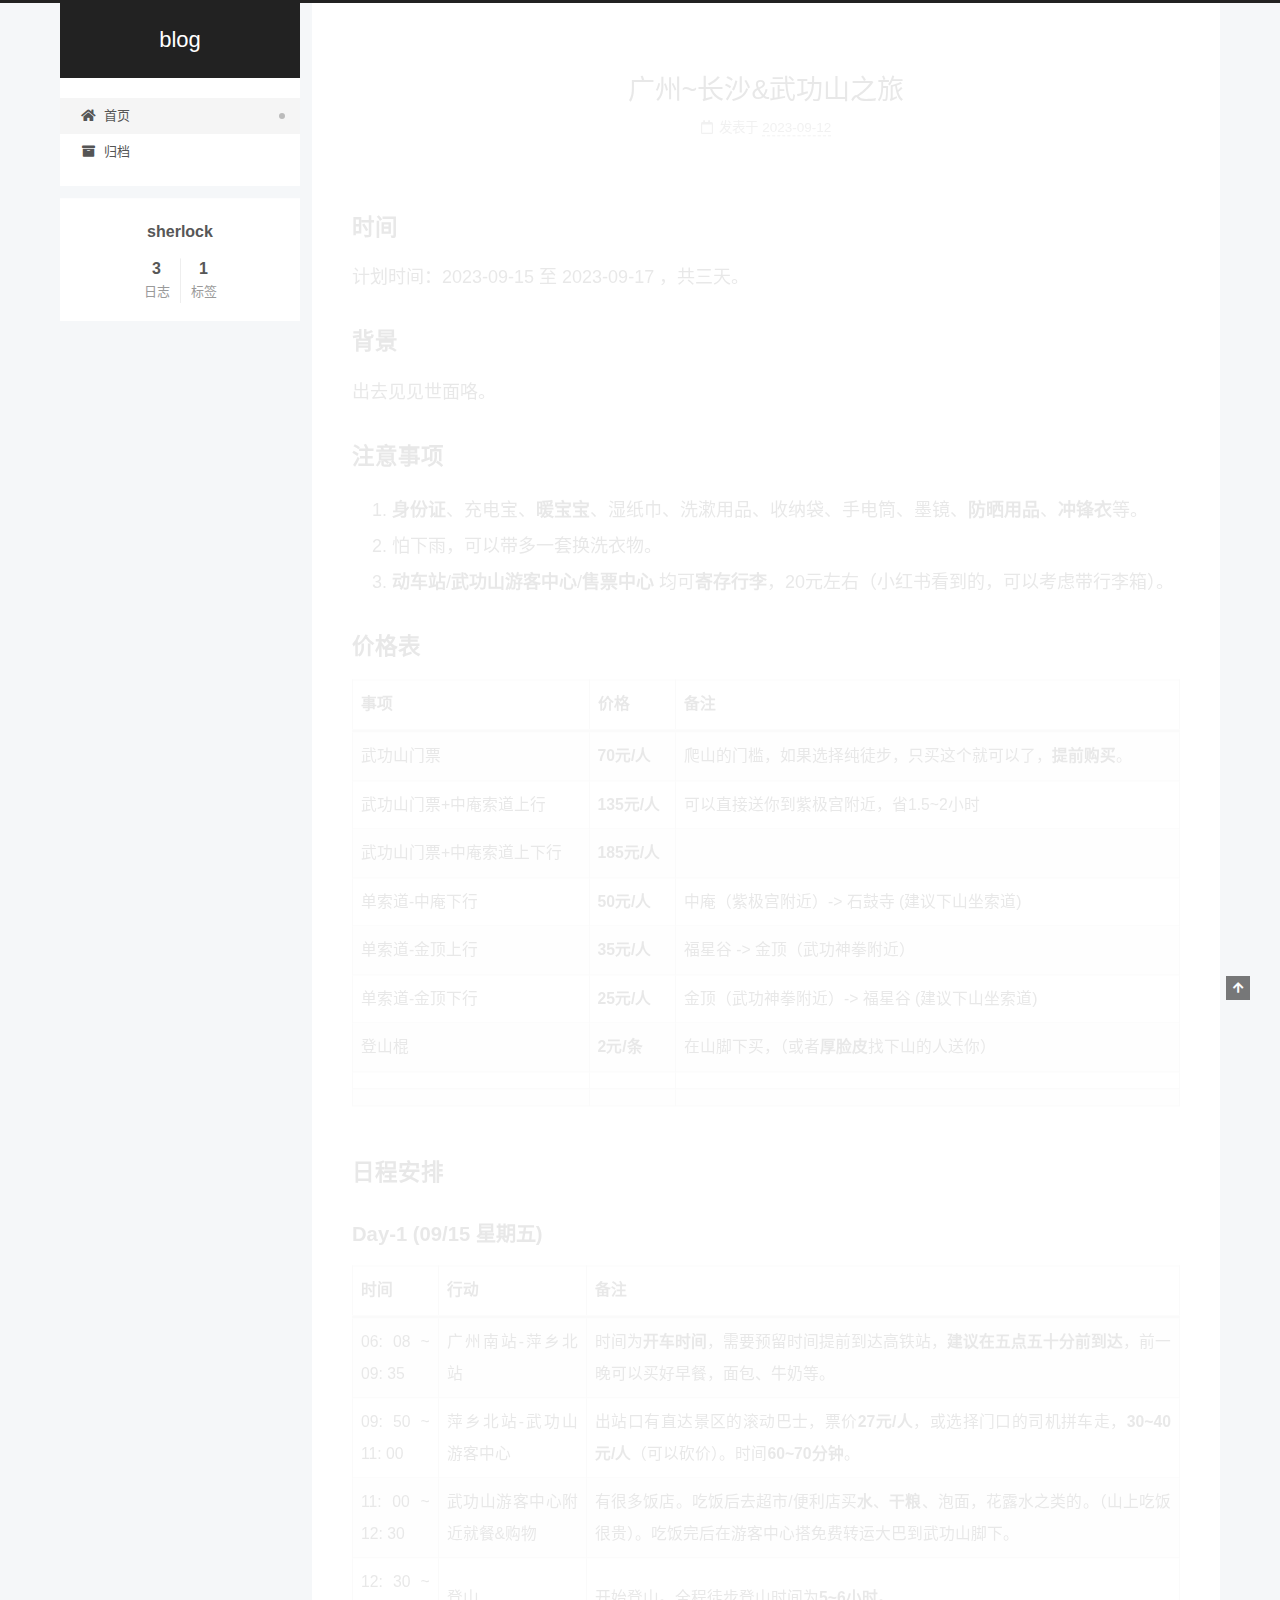
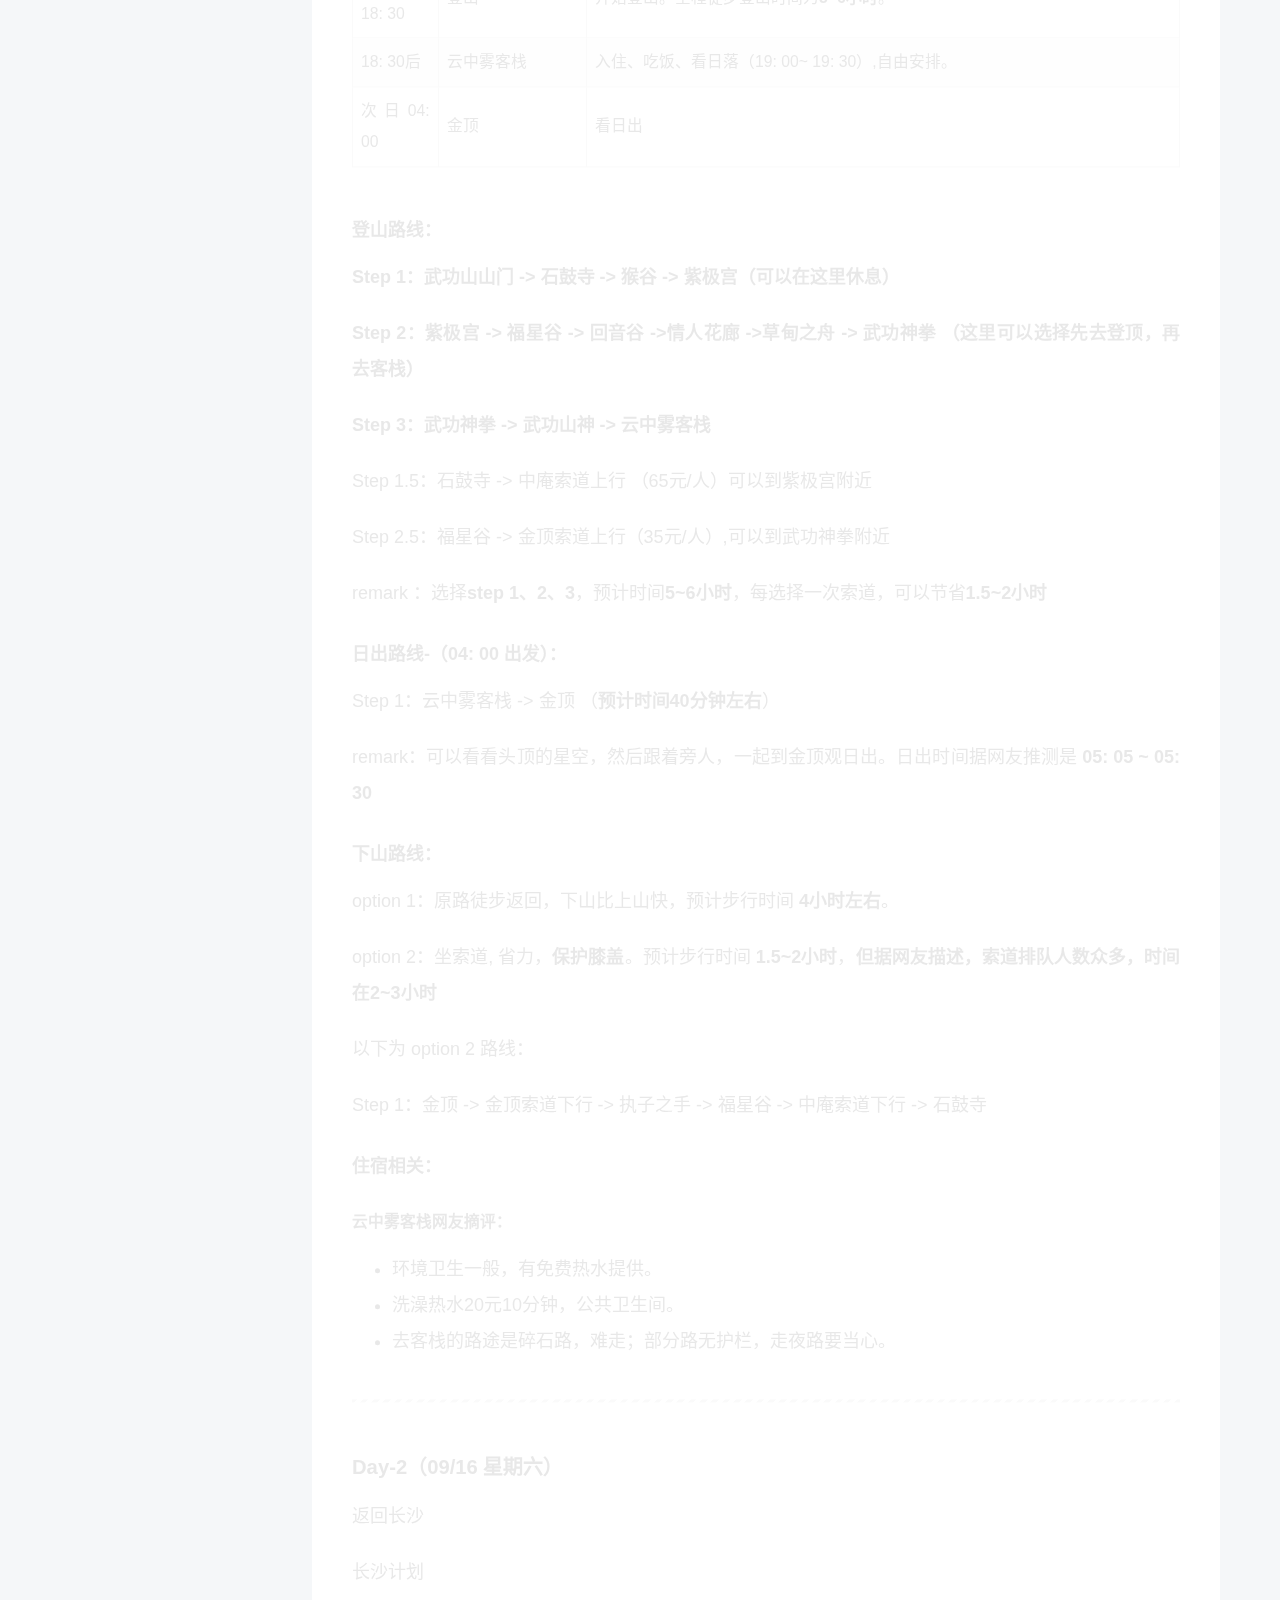
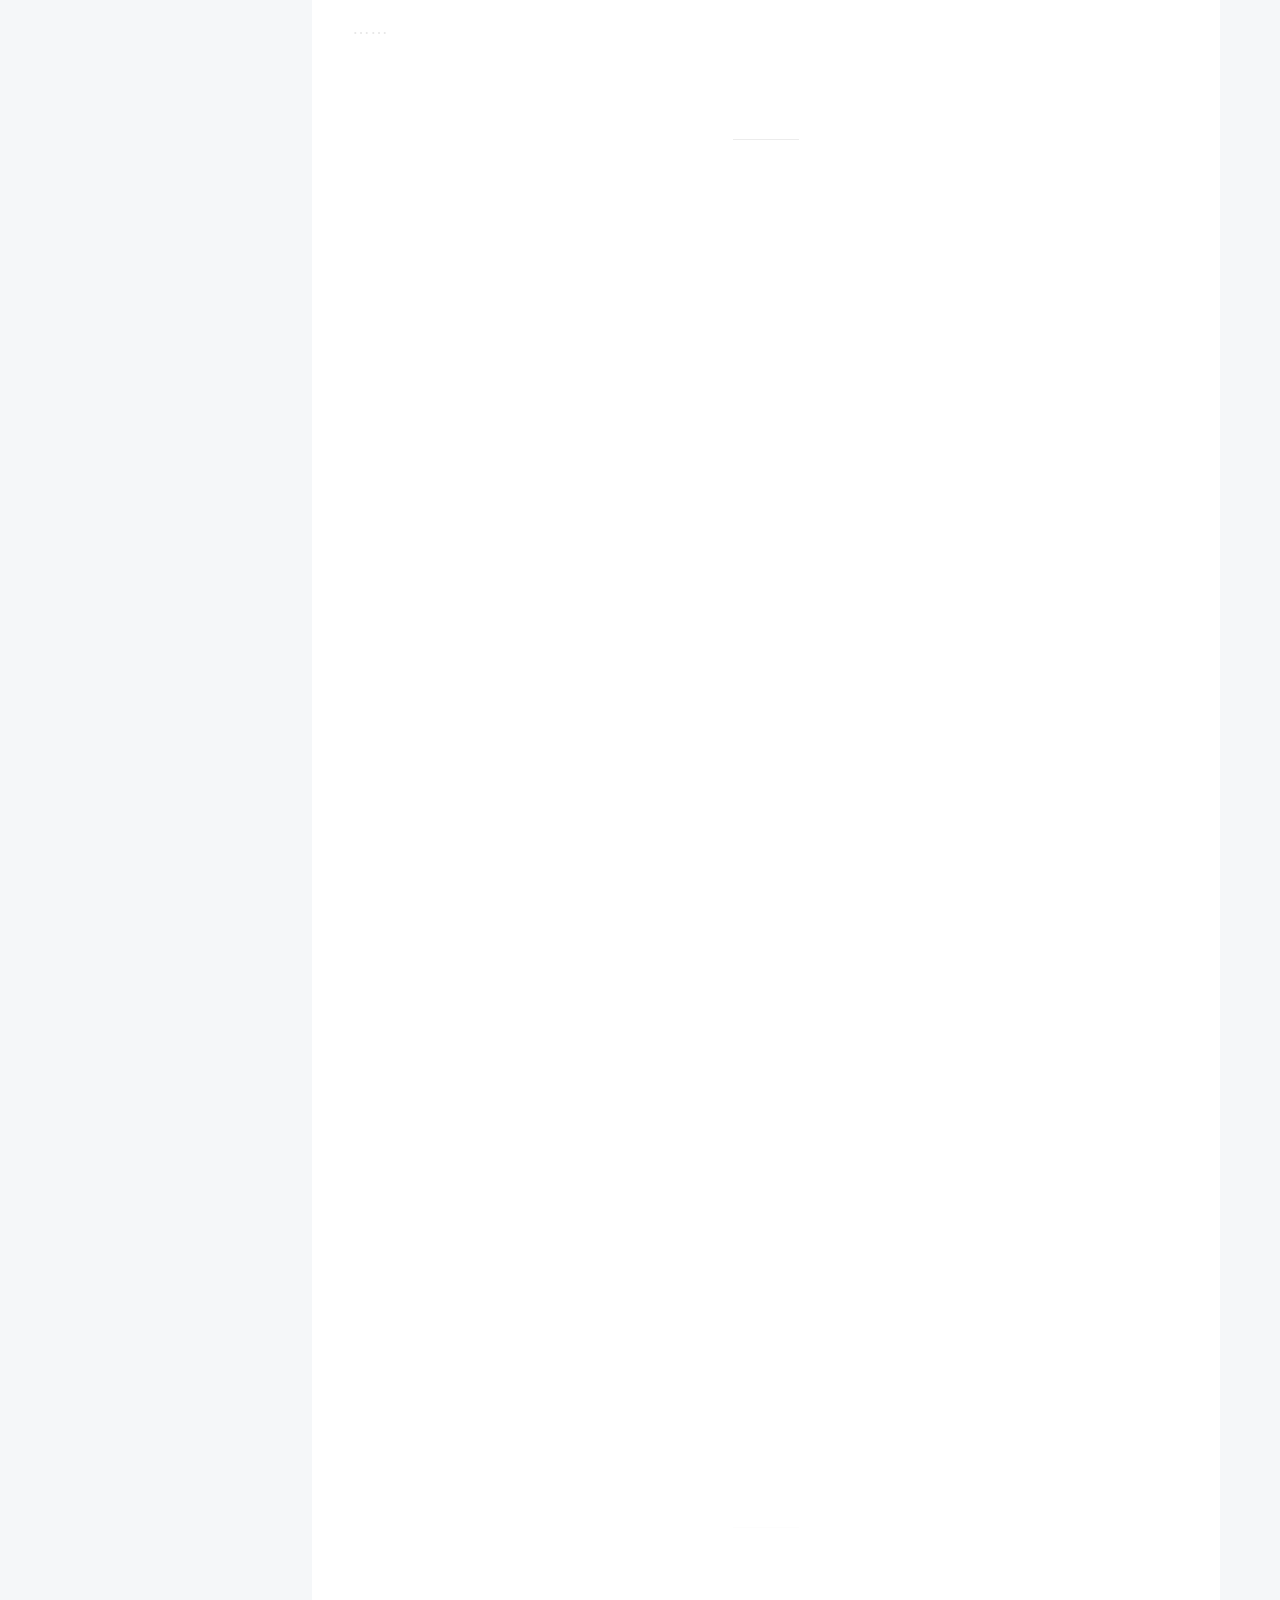
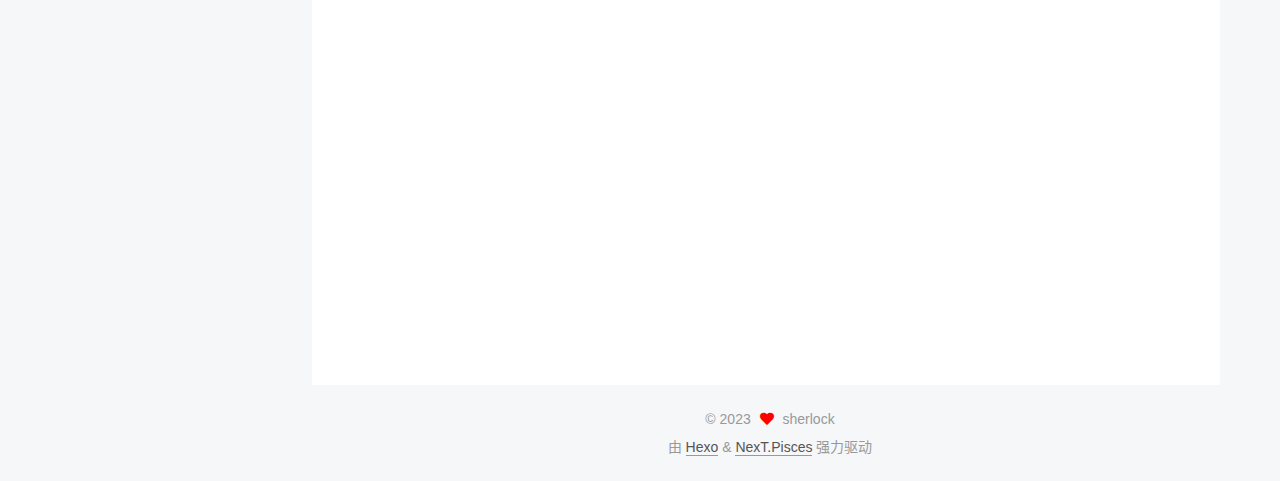
==== commit ee184908: "Site updated: 2023-09-12 09:25:43" ====
--- a/index.html
+++ b/index.html
@@ -170,7 +170,7 @@
               <span class="post-meta-item-text">发表于</span>
               
 
-              <time title="创建时间：2023-09-12 02:23:42 / 修改时间：02:30:20" itemprop="dateCreated datePublished" datetime="2023-09-12T02:23:42+08:00">2023-09-12</time>
+              <time title="创建时间：2023-09-12 02:23:42 / 修改时间：09:24:37" itemprop="dateCreated datePublished" datetime="2023-09-12T02:23:42+08:00">2023-09-12</time>
             </span>
 
           
@@ -261,7 +261,7 @@
 <tr>
 <td>09: 50 ~ 11: 00</td>
 <td>萍乡北站-武功山游客中心</td>
-<td>出站口有直达景区的滚动巴士，票价<strong>27元&#x2F;人</strong>，或选择门口的司机拼车走，30<del>40元&#x2F;人（可以砍价）。时间**60</del>70分钟**。</td>
+<td>出站口有直达景区的滚动巴士，票价<strong>27元&#x2F;人</strong>，或选择门口的司机拼车走，<strong>30~40元&#x2F;人</strong>（可以砍价）。时间<strong>60~70分钟</strong>。</td>
 </tr>
 <tr>
 <td>11: 00 ~ 12: 30</td>
--- a/css/main.css
+++ b/css/main.css
@@ -1168,7 +1168,7 @@
 }
 .links-of-author a::before,
 .links-of-author span.exturl::before {
-  background: #c775ff;
+  background: #3757c4;
   border-radius: 50%;
   content: ' ';
   display: inline-block;
